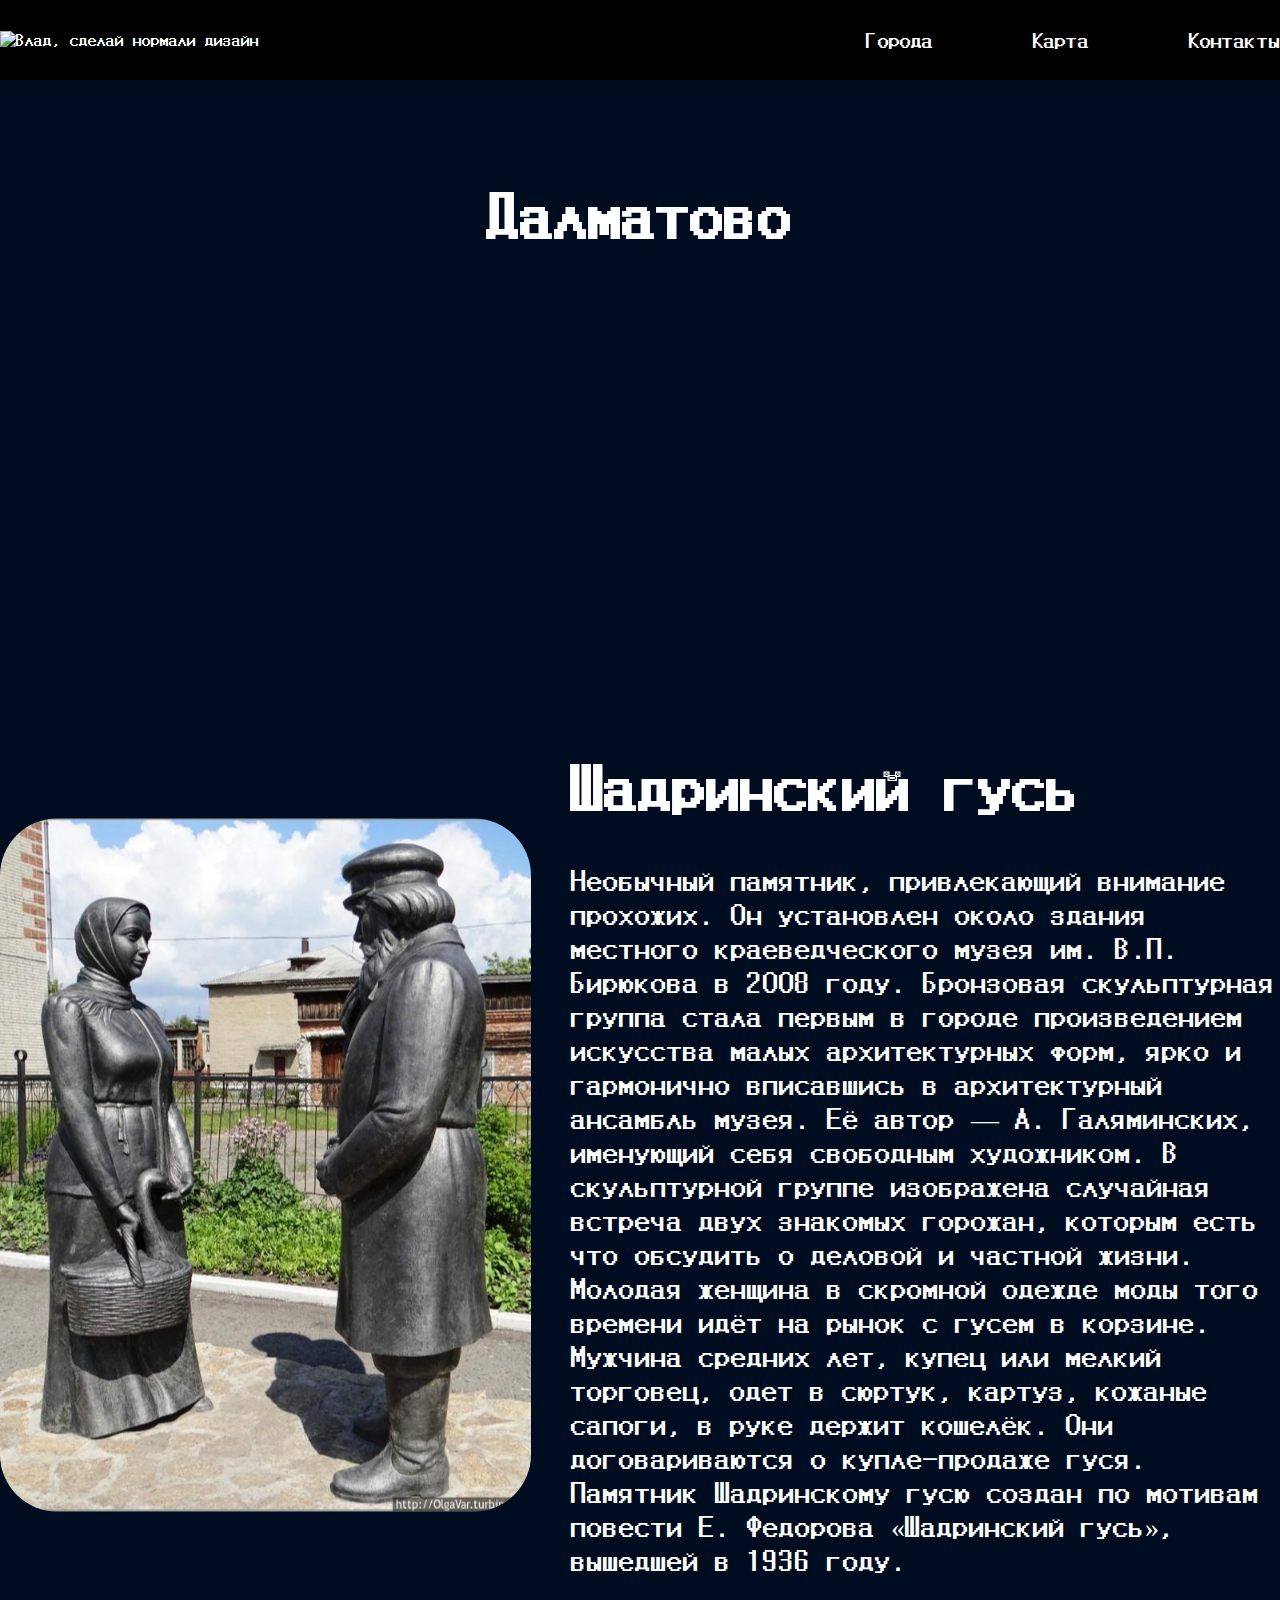
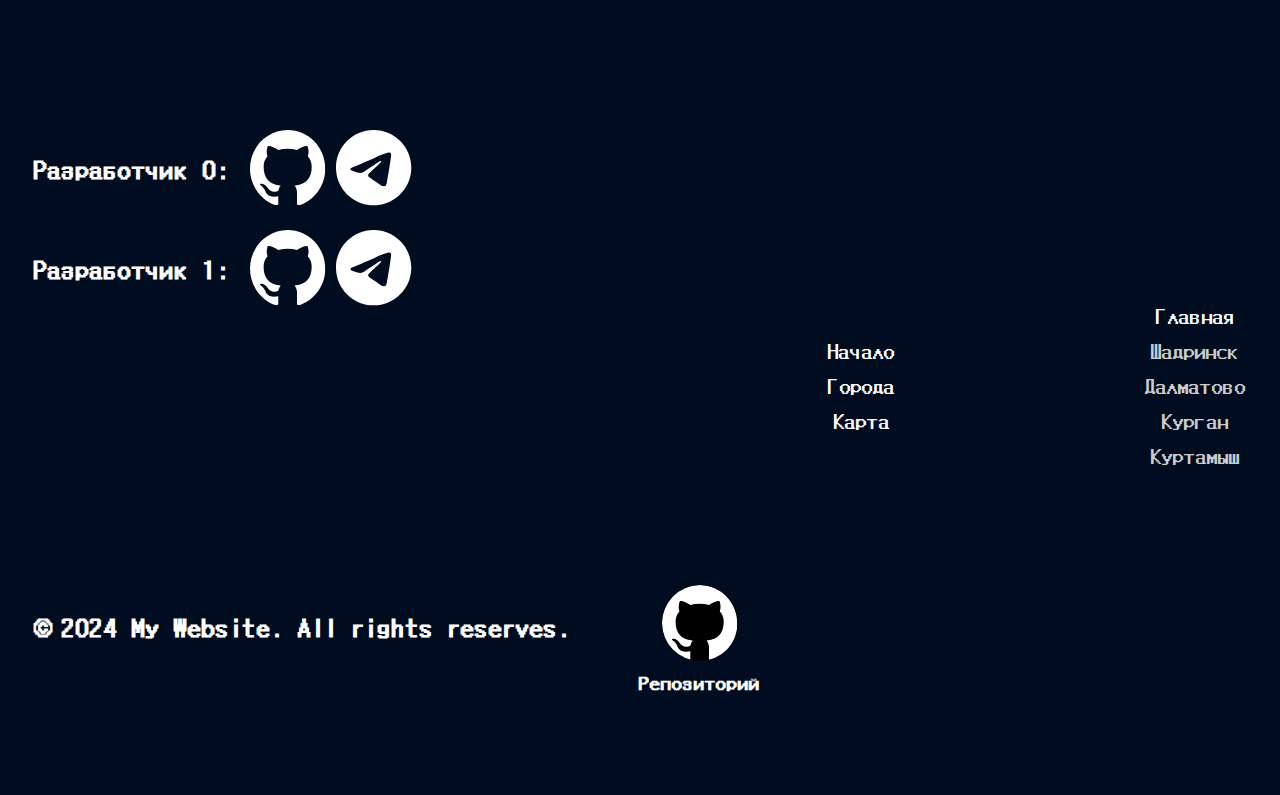
==== dalm.html @ ff23e73c "end_pug" ====
<!DOCTYPE html>
<html lang="en">
  <head>
    <meta charset="UTF-8">
    <meta name="viewport" content="width=device-width, initial-scale=1.0">
    <title>    Далматово
    </title>
    <link rel="stylesheet" href="/css/dalm.css">
  </head>
  <body> 
    <div class="wraper">
      <header>
        <div class="container">
          <div class="wraper">
            <div class="header__logo"><img src="/" alt="Влад, сделай нормали дизайн"></div>
            <section class="header__navigation">
              <nav>
                <ul>
                  <li><a href="">Города</a></li>
                  <li><a href="">Карта</a></li>
                  <li><a href="">Контакты</a></li>
                </ul>
              </nav>
            </section>
          </div>
        </div>
      </header>
      <main> 
        <section class="main__h"> 
          <h1>Далматово</h1>
        </section>
        <section class="main__pams"> 
          <div class="container">
            <div class="main__pam1 main__pam"><img src="/assets/shad.svg" alt="">
              <div> 
                <h1>Шадринский гусь</h1>
                <p>
                      Необычный памятник, привлекающий внимание прохожих. Он установлен около здания местного краеведческого музея им. В.П. Бирюкова в 2008 году.
                    Бронзовая скульптурная группа стала первым в городе произведением искусства малых архитектурных форм, ярко и гармонично вписавшись в архитектурный ансамбль музея.
                    Её автор — А. Галяминских, именующий себя свободным художником.
                    В скульптурной группе изображена случайная встреча двух знакомых горожан, которым есть что обсудить о деловой и частной жизни. Молодая женщина в скромной одежде моды того времени идёт на рынок с гусем в корзине. 
                    Мужчина средних лет, купец или мелкий торговец, одет в сюртук, картуз, кожаные сапоги, в руке держит кошелёк. Они договариваются о купле-продаже гуся.
                    Памятник Шадринскому гусю создан по мотивам повести Е. Федорова «Шадринский гусь», вышедшей в 1936 году.
                </p>
              </div>
            </div>
          </div>
        </section>
      </main>
      <footer>
        <div class="footer">
          <section class="footer__left">
            <section class="footer__left-navigation">
              <nav>
                <h2>&Rcy;&acy;&zcy;&rcy;&acy;&bcy;&ocy;&tcy;&chcy;&icy;&kcy; 0:</h2>
                <ul>
                  <li><a href="https://github.com/Rayten225"><img src="/assets/gh.svg" alt="github"></a></li>
                  <li><a href="https://t.me/PapaProdayTwix"><img src="/assets/tg.svg" alt="tg"></a></li>
                </ul>
              </nav>
              <nav>
                <h2>&Rcy;&acy;&zcy;&rcy;&acy;&bcy;&ocy;&tcy;&chcy;&icy;&kcy; 1:</h2>
                <ul>
                  <li><a href="https://github.com/nais2008"><img src="/assets/gh.svg" alt="github"></a></li>
                  <li><a href="https://t.me/MamaKupiSnikers"><img src="/assets/tg.svg" alt="tg"></a></li>
                </ul>
              </nav>
            </section>
            <section class="footer__left-text">
              <h2>&copy; 2024 My Website. All rights reserves.</h2>
            </section>
          </section>
          <section class="footer__center"><a href="https://github.com/Rayten225/hakaton2024"><img src="/assets/gh.svg" alt="github">
              <h3>&Rcy;&iecy;&pcy;&ocy;&zcy;&icy;&tcy;&ocy;&rcy;&icy;&jcy;</h3></a></section>
          <section class="footer__right">
            <nav class="footer__right-navigationIakor">
              <ul>
                <li><a href="">&Ncy;&acy;&chcy;&acy;&lcy;&ocy;</a></li>
                <li><a href="">&Gcy;&ocy;&rcy;&ocy;&dcy;&acy;</a></li>
                <li><a href="">&Kcy;&acy;&rcy;&tcy;&acy;</a></li>
              </ul>
            </nav>
            <nav class="footer__right-navigationStran">
              <ul>
                <li><a href="index.html">&Gcy;&lcy;&acy;&vcy;&ncy;&acy;&yacy;</a></li>
                <li><a href="shad.html">&SHcy;&acy;&dcy;&rcy;&icy;&ncy;&scy;&kcy;</a></li>
                <li><a href="dalm.html">&Dcy;&acy;&lcy;&mcy;&acy;&tcy;&ocy;&vcy;&ocy;</a></li>
                <li><a href="kurg.html">&Kcy;&ucy;&rcy;&gcy;&acy;&ncy;</a></li>
                <li><a href="kurt.html">&Kcy;&ucy;&rcy;&tcy;&acy;&mcy;&ycy;&shcy;</a></li>
              </ul>
            </nav>
          </section>
        </div>
      </footer>
    </div>
  </body>
</html>
---- css/dalm.css ----
@font-face {
  font-family: und;
  src: url("../fons/Undertale-Battle-Font.ttf");
}
html {
  scroll-behavior: smooth;
}

* {
  margin: 0;
  padding: 0;
  -webkit-box-sizing: border-box;
          box-sizing: border-box;
}

body {
  background-color: #000c1f;
  font-family: und;
  font-weight: 400;
  overflow-x: hidden;
}
body a {
  text-decoration: none;
}
body li {
  list-style: none;
}

.container {
  max-width: 1720px;
  display: -webkit-box;
  display: -ms-flexbox;
  display: flex;
  margin: 0 auto;
}

/* header */
header {
  background-color: #000;
  color: #fff;
  height: 80px;
}
header .container .wraper {
  display: -webkit-box;
  display: -ms-flexbox;
  display: flex;
  -webkit-box-pack: justify;
      -ms-flex-pack: justify;
          justify-content: space-between;
  width: 100%;
  -webkit-box-align: center;
      -ms-flex-align: center;
          align-items: center;
  height: 80px;
}
header .container .wraper nav ul {
  display: -webkit-box;
  display: -ms-flexbox;
  display: flex;
  gap: 100px;
}
header .container .wraper nav ul li a {
  color: #fff;
  font-size: 20px;
}
header .container .wraper nav ul li a:hover {
  border-bottom: 1px solid #fff;
}

/* footer */
footer .footer {
  display: -webkit-box;
  display: -ms-flexbox;
  display: flex;
  -ms-flex-pack: distribute;
      justify-content: space-around;
  height: 817px;
}
footer .footer__left {
  display: -webkit-box;
  display: -ms-flexbox;
  display: flex;
  -webkit-box-orient: vertical;
  -webkit-box-direction: normal;
      -ms-flex-direction: column;
          flex-direction: column;
  -ms-flex-pack: distribute;
      justify-content: space-around;
}
footer .footer__left-navigation {
  gap: 20px;
  display: -webkit-box;
  display: -ms-flexbox;
  display: flex;
  -webkit-box-orient: vertical;
  -webkit-box-direction: normal;
      -ms-flex-direction: column;
          flex-direction: column;
}
footer .footer__left-navigation nav {
  display: -webkit-box;
  display: -ms-flexbox;
  display: flex;
  gap: 20px;
  -webkit-box-align: center;
      -ms-flex-align: center;
          align-items: center;
}
footer .footer__left-navigation nav h2 {
  color: #fff;
}
footer .footer__left-navigation nav ul {
  display: -webkit-box;
  display: -ms-flexbox;
  display: flex;
  gap: 10px;
}
footer .footer__left-text h2 {
  color: #fff;
}
footer .footer__center {
  display: -webkit-box;
  display: -ms-flexbox;
  display: flex;
  -webkit-box-align: end;
      -ms-flex-align: end;
          align-items: flex-end;
  padding-bottom: 100px;
}
footer .footer__center a {
  display: -webkit-box;
  display: -ms-flexbox;
  display: flex;
  -webkit-box-orient: vertical;
  -webkit-box-direction: normal;
      -ms-flex-direction: column;
          flex-direction: column;
  -webkit-box-align: center;
      -ms-flex-align: center;
          align-items: center;
  gap: 10px;
}
footer .footer__center a img {
  background-color: #000;
  border-radius: 50%;
}
footer .footer__center a h3 {
  color: #fff;
}
footer .footer__right {
  display: -webkit-box;
  display: -ms-flexbox;
  display: flex;
  -webkit-box-align: center;
      -ms-flex-align: center;
          align-items: center;
  gap: 250px;
  -webkit-box-pack: center;
      -ms-flex-pack: center;
          justify-content: center;
}
footer .footer__right-navigationIakor ul {
  display: -webkit-box;
  display: -ms-flexbox;
  display: flex;
  -webkit-box-orient: vertical;
  -webkit-box-direction: normal;
      -ms-flex-direction: column;
          flex-direction: column;
  -webkit-box-align: center;
      -ms-flex-align: center;
          align-items: center;
  gap: 10px;
}
footer .footer__right-navigationIakor ul li a {
  color: #fff;
  font-size: 20px;
}
footer .footer__right-navigationIakor ul li a:hover {
  border-bottom: 1px solid #ccc;
}
footer .footer__right-navigationStran ul {
  display: -webkit-box;
  display: -ms-flexbox;
  display: flex;
  -webkit-box-orient: vertical;
  -webkit-box-direction: normal;
      -ms-flex-direction: column;
          flex-direction: column;
  -webkit-box-align: center;
      -ms-flex-align: center;
          align-items: center;
  gap: 10px;
}
footer .footer__right-navigationStran ul li:nth-child(1) a {
  color: #fff;
}
footer .footer__right-navigationStran ul li a {
  color: #ccc;
  font-size: 20px;
}

/* scrollbar */
::-webkit-scrollbar {
  width: 13px;
}

::-webkit-scrollbar-track {
  -webkit-box-shadow: inset 0 0 10px rgba(0, 0, 0, 0.7);
  border-radius: 10px;
}

::-webkit-scrollbar-thumb {
  border-radius: 20px;
  -webkit-box-shadow: inset 0 0 10px #0062ff;
  -webkit-transition: all 0.2s;
  transition: all 0.2s;
}

::-webkit-scrollbar-thumb:hover {
  -webkit-box-shadow: inset 0 0 10px #0051d3;
}

.wraper {
  background-image: url("/assets/");
}

main .main__h {
  margin-bottom: 500px;
  width: 100%;
  padding-top: 100px;
}
main .main__h h1 {
  color: #fff;
  text-align: center;
  font-size: 60px;
}
main .main__pams .container .main__pam {
  width: 100%;
  -webkit-box-pack: center;
      -ms-flex-pack: center;
          justify-content: center;
  display: -webkit-box;
  display: -ms-flexbox;
  display: flex;
  gap: 40px;
  color: #fff;
}
main .main__pams .container .main__pam div {
  display: -webkit-box;
  display: -ms-flexbox;
  display: flex;
  -webkit-box-orient: vertical;
  -webkit-box-direction: normal;
      -ms-flex-direction: column;
          flex-direction: column;
  gap: 40px;
}
main .main__pams .container .main__pam div h1 {
  font-size: 60px;
}
main .main__pams .container .main__pam div p {
  font-size: 28px;
  max-width: 945px;
}
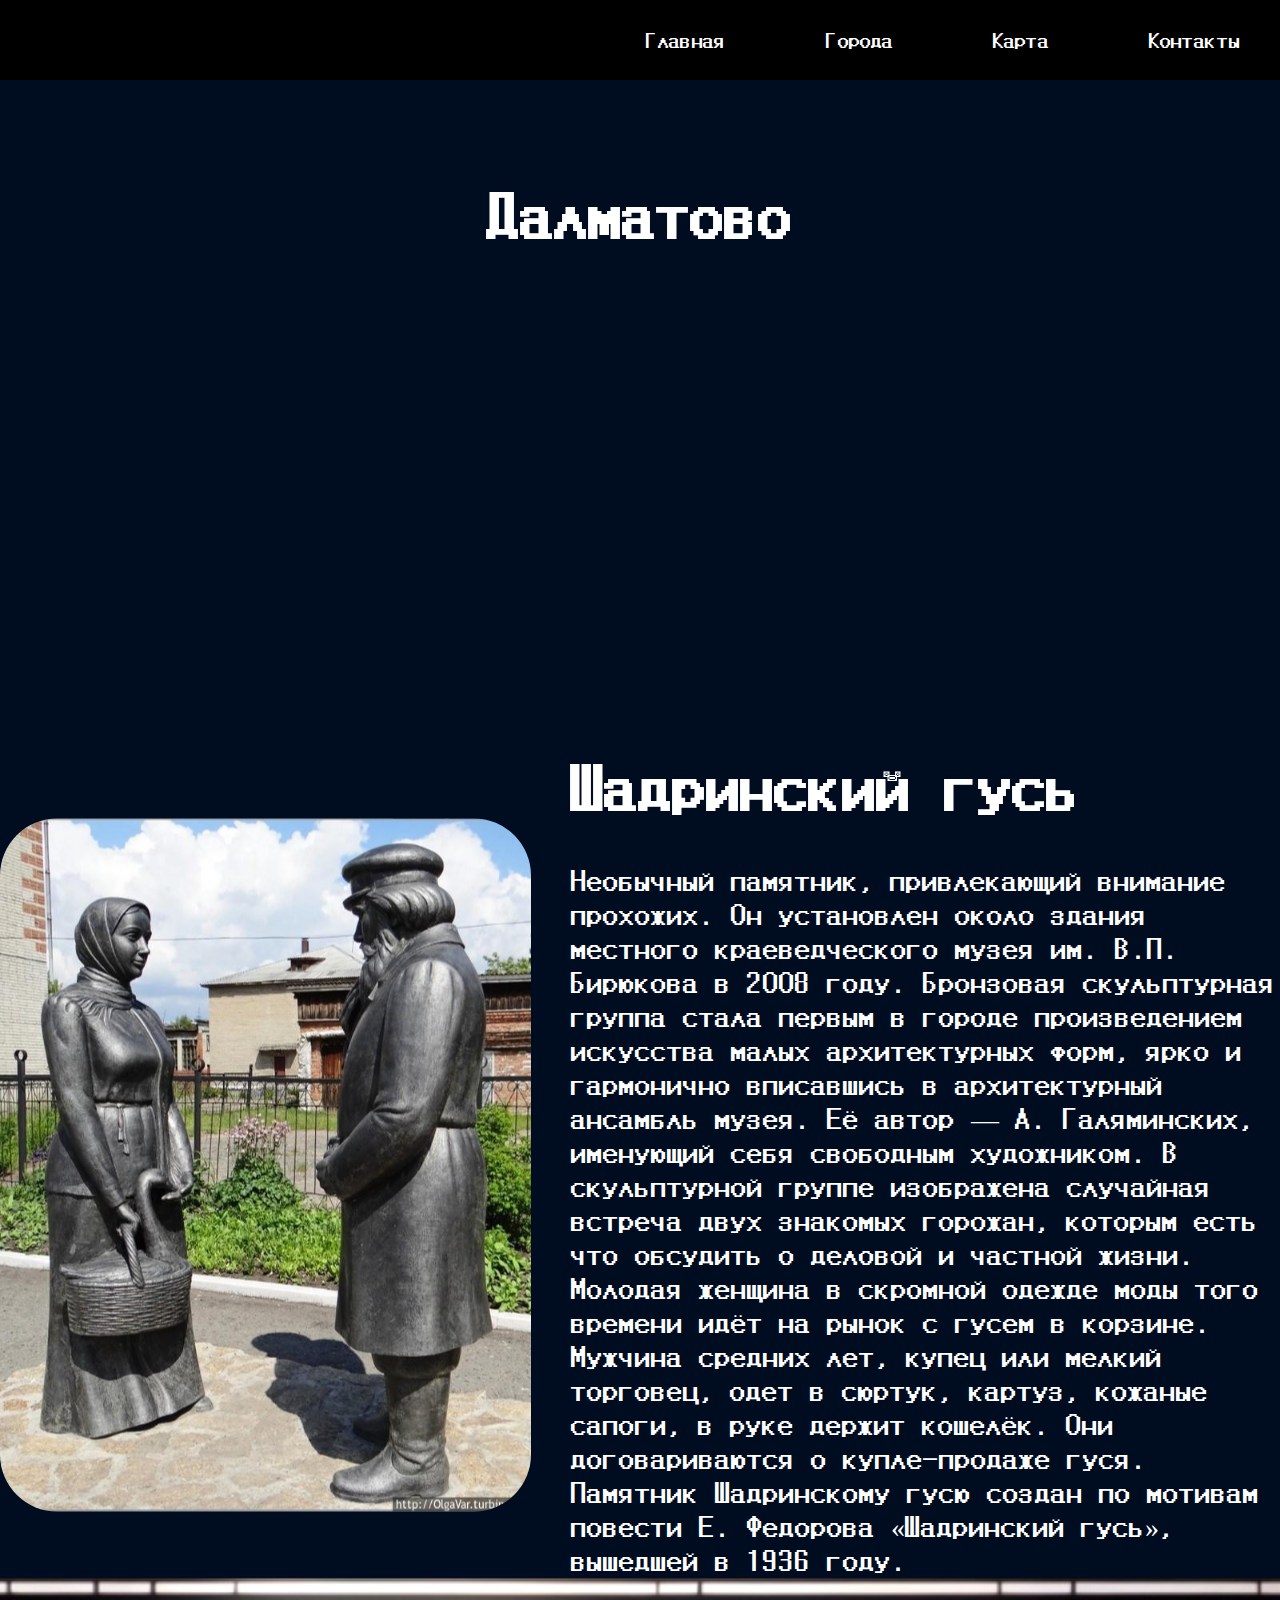
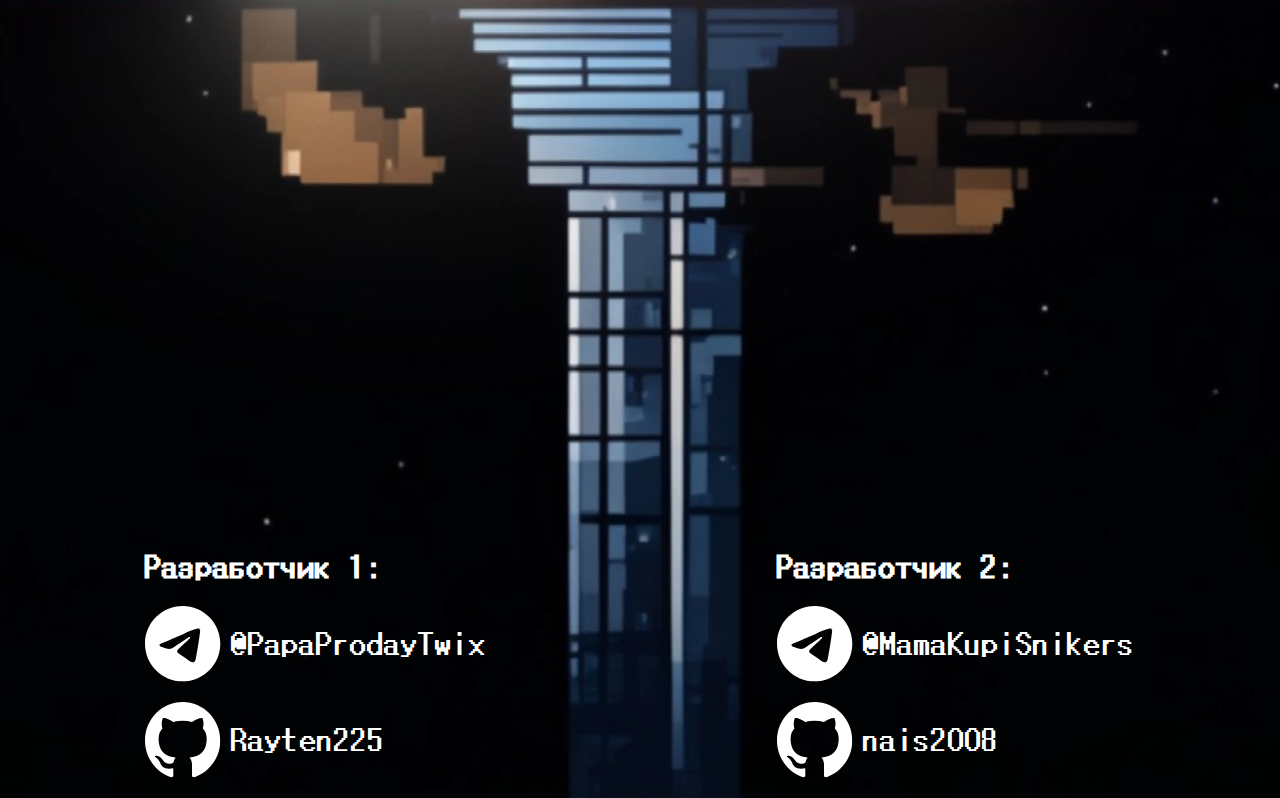
==== commit 140e0d87: "я того рот шатал" ====
--- a/dalm.html
+++ b/dalm.html
@@ -12,10 +12,11 @@
       <header>
         <div class="container">
           <div class="wraper">
-            <div class="header__logo"><img src="/" alt="Влад, сделай нормали дизайн"></div>
+            <div class="header__logo"></div>
             <section class="header__navigation">
               <nav>
                 <ul>
+                  <li> <a href="index.html">Главная</a></li>
                   <li><a href="">Города</a></li>
                   <li><a href="">Карта</a></li>
                   <li><a href="">Контакты</a></li>
@@ -47,50 +48,17 @@
           </div>
         </section>
       </main>
-      <footer>
-        <div class="footer">
-          <section class="footer__left">
-            <section class="footer__left-navigation">
-              <nav>
-                <h2>&Rcy;&acy;&zcy;&rcy;&acy;&bcy;&ocy;&tcy;&chcy;&icy;&kcy; 0:</h2>
-                <ul>
-                  <li><a href="https://github.com/Rayten225"><img src="/assets/gh.svg" alt="github"></a></li>
-                  <li><a href="https://t.me/PapaProdayTwix"><img src="/assets/tg.svg" alt="tg"></a></li>
-                </ul>
-              </nav>
-              <nav>
-                <h2>&Rcy;&acy;&zcy;&rcy;&acy;&bcy;&ocy;&tcy;&chcy;&icy;&kcy; 1:</h2>
-                <ul>
-                  <li><a href="https://github.com/nais2008"><img src="/assets/gh.svg" alt="github"></a></li>
-                  <li><a href="https://t.me/MamaKupiSnikers"><img src="/assets/tg.svg" alt="tg"></a></li>
-                </ul>
-              </nav>
-            </section>
-            <section class="footer__left-text">
-              <h2>&copy; 2024 My Website. All rights reserves.</h2>
-            </section>
-          </section>
-          <section class="footer__center"><a href="https://github.com/Rayten225/hakaton2024"><img src="/assets/gh.svg" alt="github">
-              <h3>&Rcy;&iecy;&pcy;&ocy;&zcy;&icy;&tcy;&ocy;&rcy;&icy;&jcy;</h3></a></section>
-          <section class="footer__right">
-            <nav class="footer__right-navigationIakor">
-              <ul>
-                <li><a href="">&Ncy;&acy;&chcy;&acy;&lcy;&ocy;</a></li>
-                <li><a href="">&Gcy;&ocy;&rcy;&ocy;&dcy;&acy;</a></li>
-                <li><a href="">&Kcy;&acy;&rcy;&tcy;&acy;</a></li>
-              </ul>
-            </nav>
-            <nav class="footer__right-navigationStran">
-              <ul>
-                <li><a href="index.html">&Gcy;&lcy;&acy;&vcy;&ncy;&acy;&yacy;</a></li>
-                <li><a href="shad.html">&SHcy;&acy;&dcy;&rcy;&icy;&ncy;&scy;&kcy;</a></li>
-                <li><a href="dalm.html">&Dcy;&acy;&lcy;&mcy;&acy;&tcy;&ocy;&vcy;&ocy;</a></li>
-                <li><a href="kurg.html">&Kcy;&ucy;&rcy;&gcy;&acy;&ncy;</a></li>
-                <li><a href="kurt.html">&Kcy;&ucy;&rcy;&tcy;&acy;&mcy;&ycy;&shcy;</a></li>
-              </ul>
-            </nav>
-          </section>
-        </div>
+      <footer id="footer">
+        <section class="footer__left">
+          <h1>&Rcy;&acy;&zcy;&rcy;&acy;&bcy;&ocy;&tcy;&chcy;&icy;&kcy; 1:</h1><a href="https://t.me/PapaProdayTwix"><img src="/assets/tg.svg" alt="tg">
+            <p>@PapaProdayTwix</p></a><a href="https://github.com/Rayten225"><img src="/assets/gh.svg" alt="gh">
+            <p>Rayten225</p></a>
+        </section>
+        <section class="footer__right">
+          <h1>&Rcy;&acy;&zcy;&rcy;&acy;&bcy;&ocy;&tcy;&chcy;&icy;&kcy; 2:</h1><a href="https://t.me/MamaKupiSnikers"><img src="/assets/tg.svg" alt="tg">
+            <p>@MamaKupiSnikers</p></a><a href="https://github.com/nais2008"><img src="/assets/gh.svg" alt="gh">
+            <p>nais2008</p></a>
+        </section>
       </footer>
     </div>
   </body>
--- a/css/dalm.css
+++ b/css/dalm.css
@@ -17,7 +17,6 @@
   background-color: #000c1f;
   font-family: und;
   font-weight: 400;
-  overflow-x: hidden;
 }
 body a {
   text-decoration: none;
@@ -26,21 +25,13 @@
   list-style: none;
 }
 
-.container {
-  max-width: 1720px;
-  display: -webkit-box;
-  display: -ms-flexbox;
-  display: flex;
-  margin: 0 auto;
-}
-
 /* header */
 header {
   background-color: #000;
   color: #fff;
   height: 80px;
 }
-header .container .wraper {
+header .wraper {
   display: -webkit-box;
   display: -ms-flexbox;
   display: flex;
@@ -52,31 +43,39 @@
       -ms-flex-align: center;
           align-items: center;
   height: 80px;
+  padding-inline: 40px;
 }
-header .container .wraper nav ul {
+header .wraper nav ul {
   display: -webkit-box;
   display: -ms-flexbox;
   display: flex;
   gap: 100px;
 }
-header .container .wraper nav ul li a {
+header .wraper nav ul li a {
   color: #fff;
   font-size: 20px;
 }
-header .container .wraper nav ul li a:hover {
+header .wraper nav ul li a:hover {
   border-bottom: 1px solid #fff;
 }
 
 /* footer */
-footer .footer {
+footer {
+  background-image: url("/assets/footer.svg");
+  background-position: top center;
+  background-size: cover;
+  height: 820px;
+  padding-bottom: 20px;
   display: -webkit-box;
   display: -ms-flexbox;
   display: flex;
   -ms-flex-pack: distribute;
       justify-content: space-around;
-  height: 817px;
+  -webkit-box-align: end;
+      -ms-flex-align: end;
+          align-items: flex-end;
 }
-footer .footer__left {
+footer section {
   display: -webkit-box;
   display: -ms-flexbox;
   display: flex;
@@ -84,120 +83,26 @@
   -webkit-box-direction: normal;
       -ms-flex-direction: column;
           flex-direction: column;
-  -ms-flex-pack: distribute;
-      justify-content: space-around;
+  gap: 20px;
 }
-footer .footer__left-navigation {
-  gap: 20px;
-  display: -webkit-box;
-  display: -ms-flexbox;
-  display: flex;
-  -webkit-box-orient: vertical;
-  -webkit-box-direction: normal;
-      -ms-flex-direction: column;
-          flex-direction: column;
-}
-footer .footer__left-navigation nav {
-  display: -webkit-box;
-  display: -ms-flexbox;
-  display: flex;
-  gap: 20px;
-  -webkit-box-align: center;
-      -ms-flex-align: center;
-          align-items: center;
-}
-footer .footer__left-navigation nav h2 {
+footer section h1 {
+  font-size: 30px;
   color: #fff;
 }
-footer .footer__left-navigation nav ul {
-  display: -webkit-box;
-  display: -ms-flexbox;
-  display: flex;
-  gap: 10px;
-}
-footer .footer__left-text h2 {
-  color: #fff;
-}
-footer .footer__center {
-  display: -webkit-box;
-  display: -ms-flexbox;
-  display: flex;
-  -webkit-box-align: end;
-      -ms-flex-align: end;
-          align-items: flex-end;
-  padding-bottom: 100px;
-}
-footer .footer__center a {
-  display: -webkit-box;
-  display: -ms-flexbox;
-  display: flex;
-  -webkit-box-orient: vertical;
-  -webkit-box-direction: normal;
-      -ms-flex-direction: column;
-          flex-direction: column;
-  -webkit-box-align: center;
-      -ms-flex-align: center;
-          align-items: center;
-  gap: 10px;
-}
-footer .footer__center a img {
-  background-color: #000;
-  border-radius: 50%;
-}
-footer .footer__center a h3 {
-  color: #fff;
-}
-footer .footer__right {
+footer section a {
   display: -webkit-box;
   display: -ms-flexbox;
   display: flex;
   -webkit-box-align: center;
       -ms-flex-align: center;
           align-items: center;
-  gap: 250px;
-  -webkit-box-pack: center;
-      -ms-flex-pack: center;
-          justify-content: center;
+  gap: 10px;
+  z-index: 26;
+  position: relative;
 }
-footer .footer__right-navigationIakor ul {
-  display: -webkit-box;
-  display: -ms-flexbox;
-  display: flex;
-  -webkit-box-orient: vertical;
-  -webkit-box-direction: normal;
-      -ms-flex-direction: column;
-          flex-direction: column;
-  -webkit-box-align: center;
-      -ms-flex-align: center;
-          align-items: center;
-  gap: 10px;
-}
-footer .footer__right-navigationIakor ul li a {
+footer section a p {
   color: #fff;
-  font-size: 20px;
-}
-footer .footer__right-navigationIakor ul li a:hover {
-  border-bottom: 1px solid #ccc;
-}
-footer .footer__right-navigationStran ul {
-  display: -webkit-box;
-  display: -ms-flexbox;
-  display: flex;
-  -webkit-box-orient: vertical;
-  -webkit-box-direction: normal;
-      -ms-flex-direction: column;
-          flex-direction: column;
-  -webkit-box-align: center;
-      -ms-flex-align: center;
-          align-items: center;
-  gap: 10px;
-}
-footer .footer__right-navigationStran ul li:nth-child(1) a {
-  color: #fff;
-}
-footer .footer__right-navigationStran ul li a {
-  color: #ccc;
-  font-size: 20px;
+  font-size: 30px;
 }
 
 /* scrollbar */
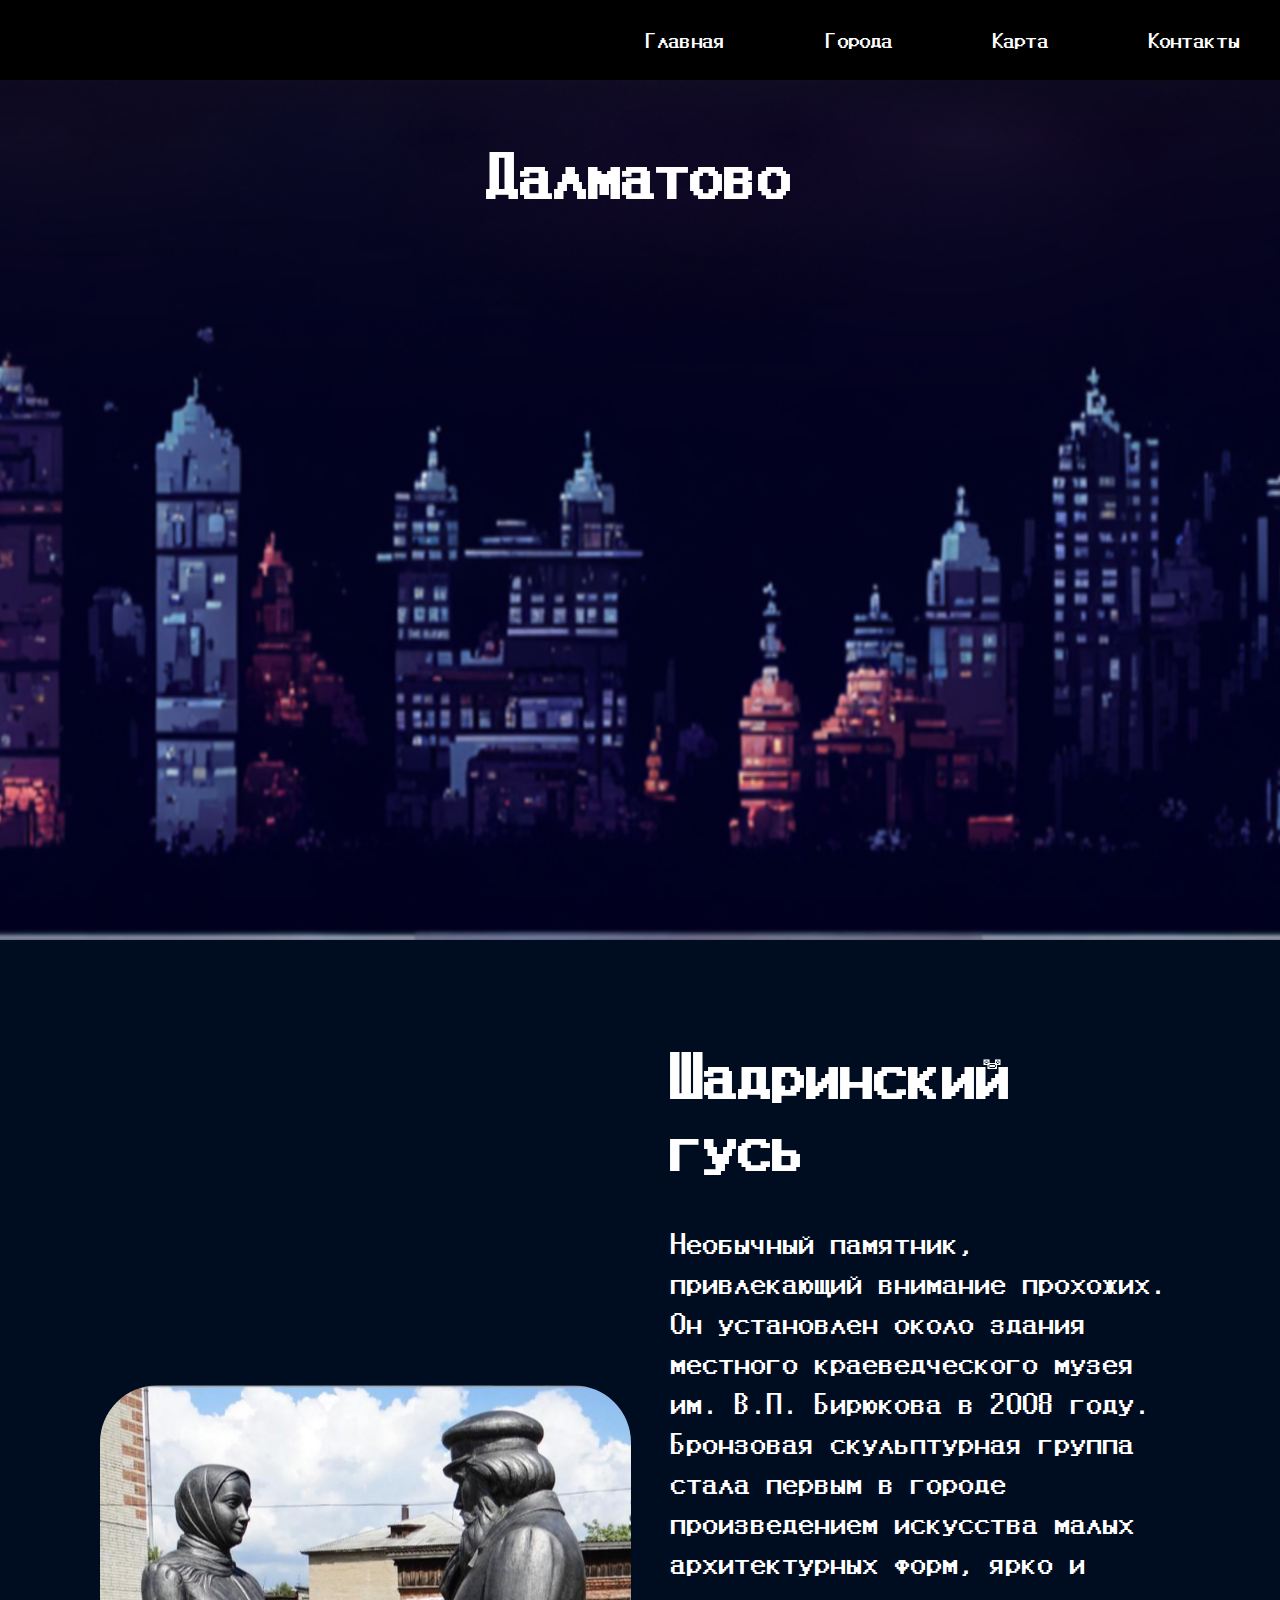
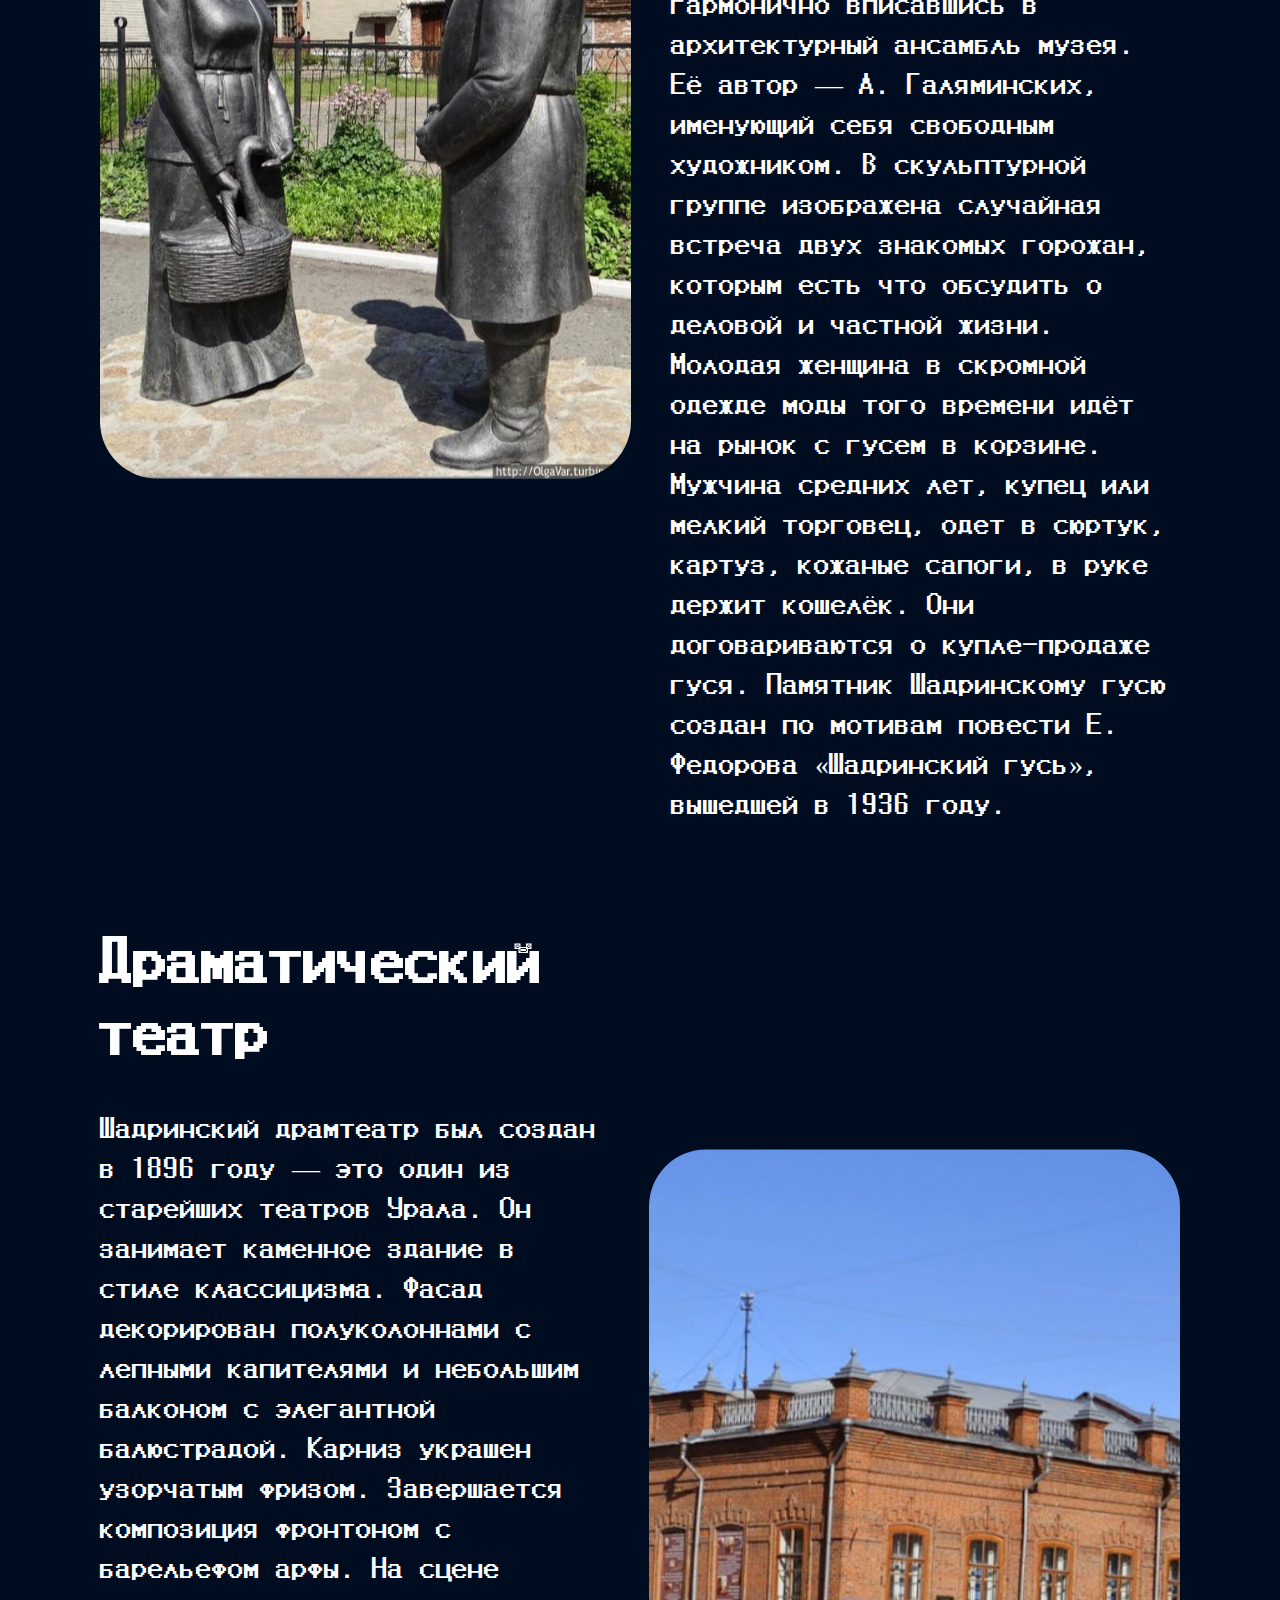
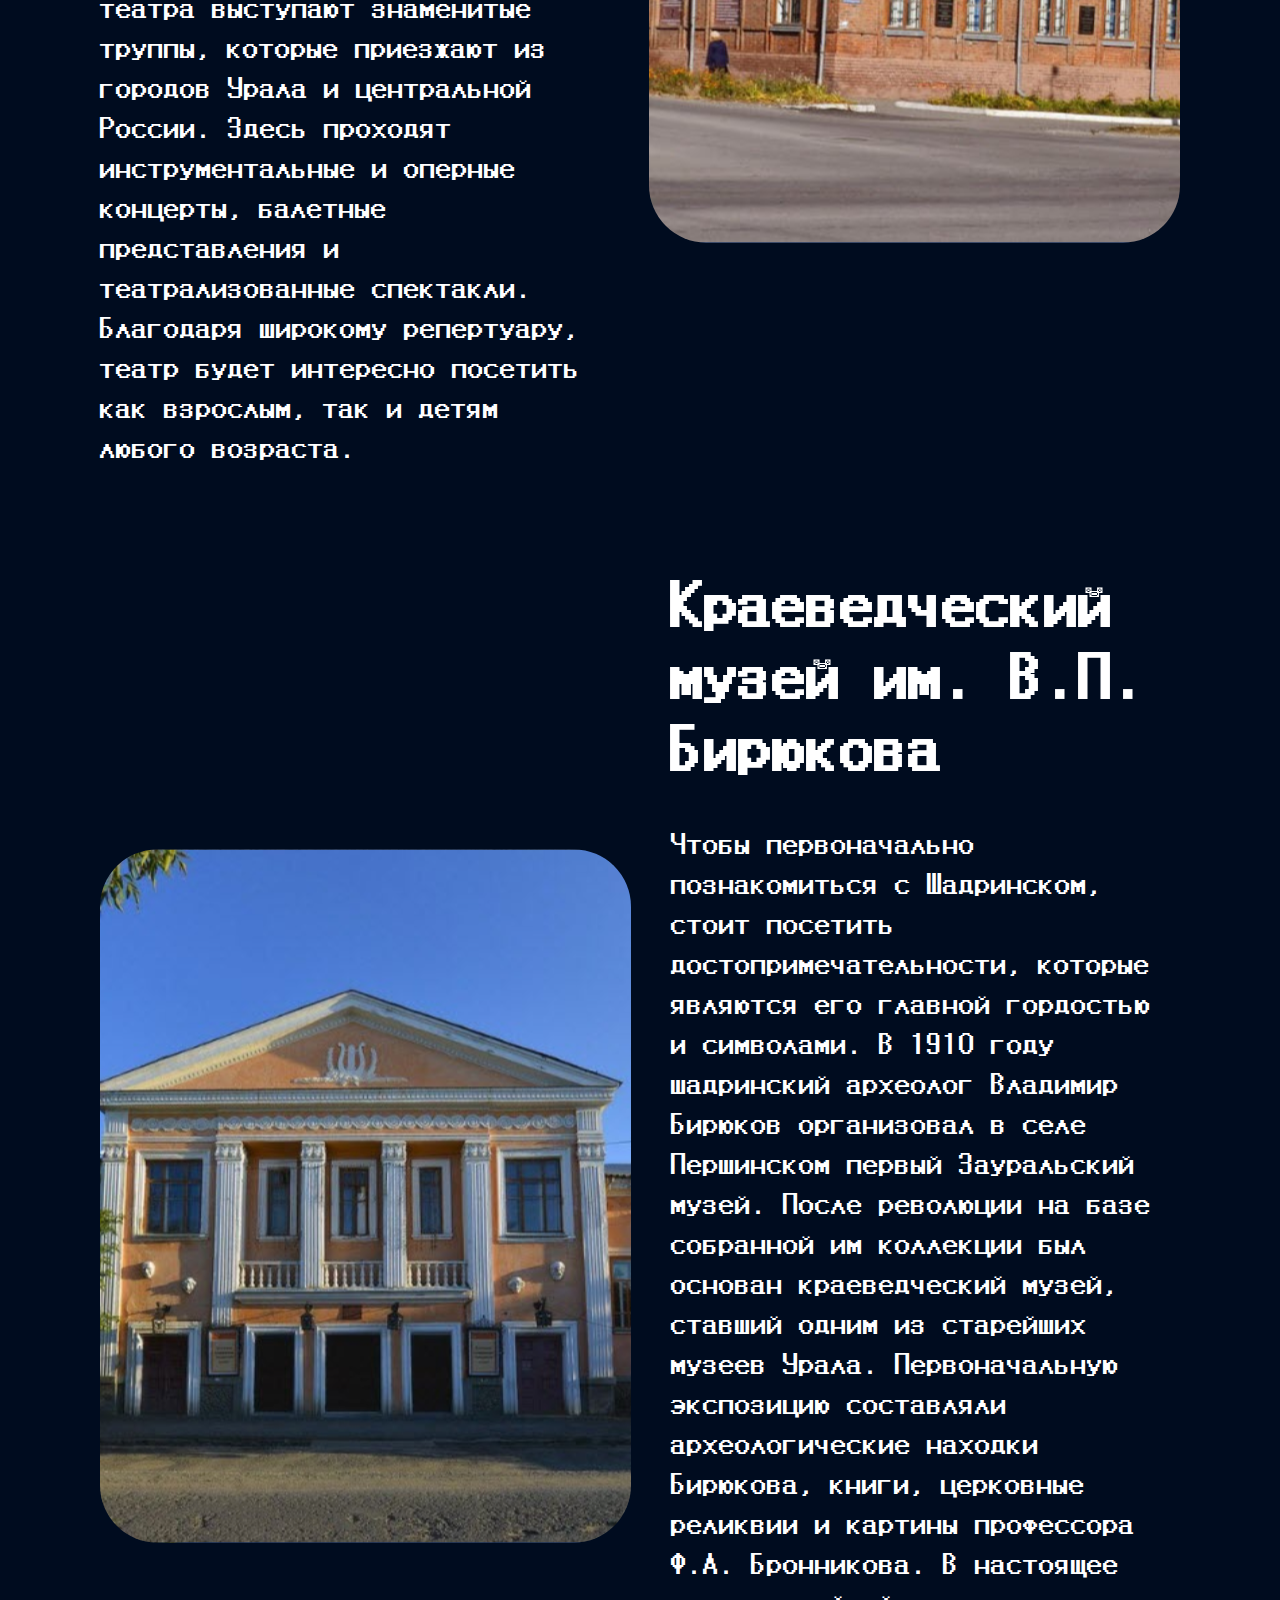
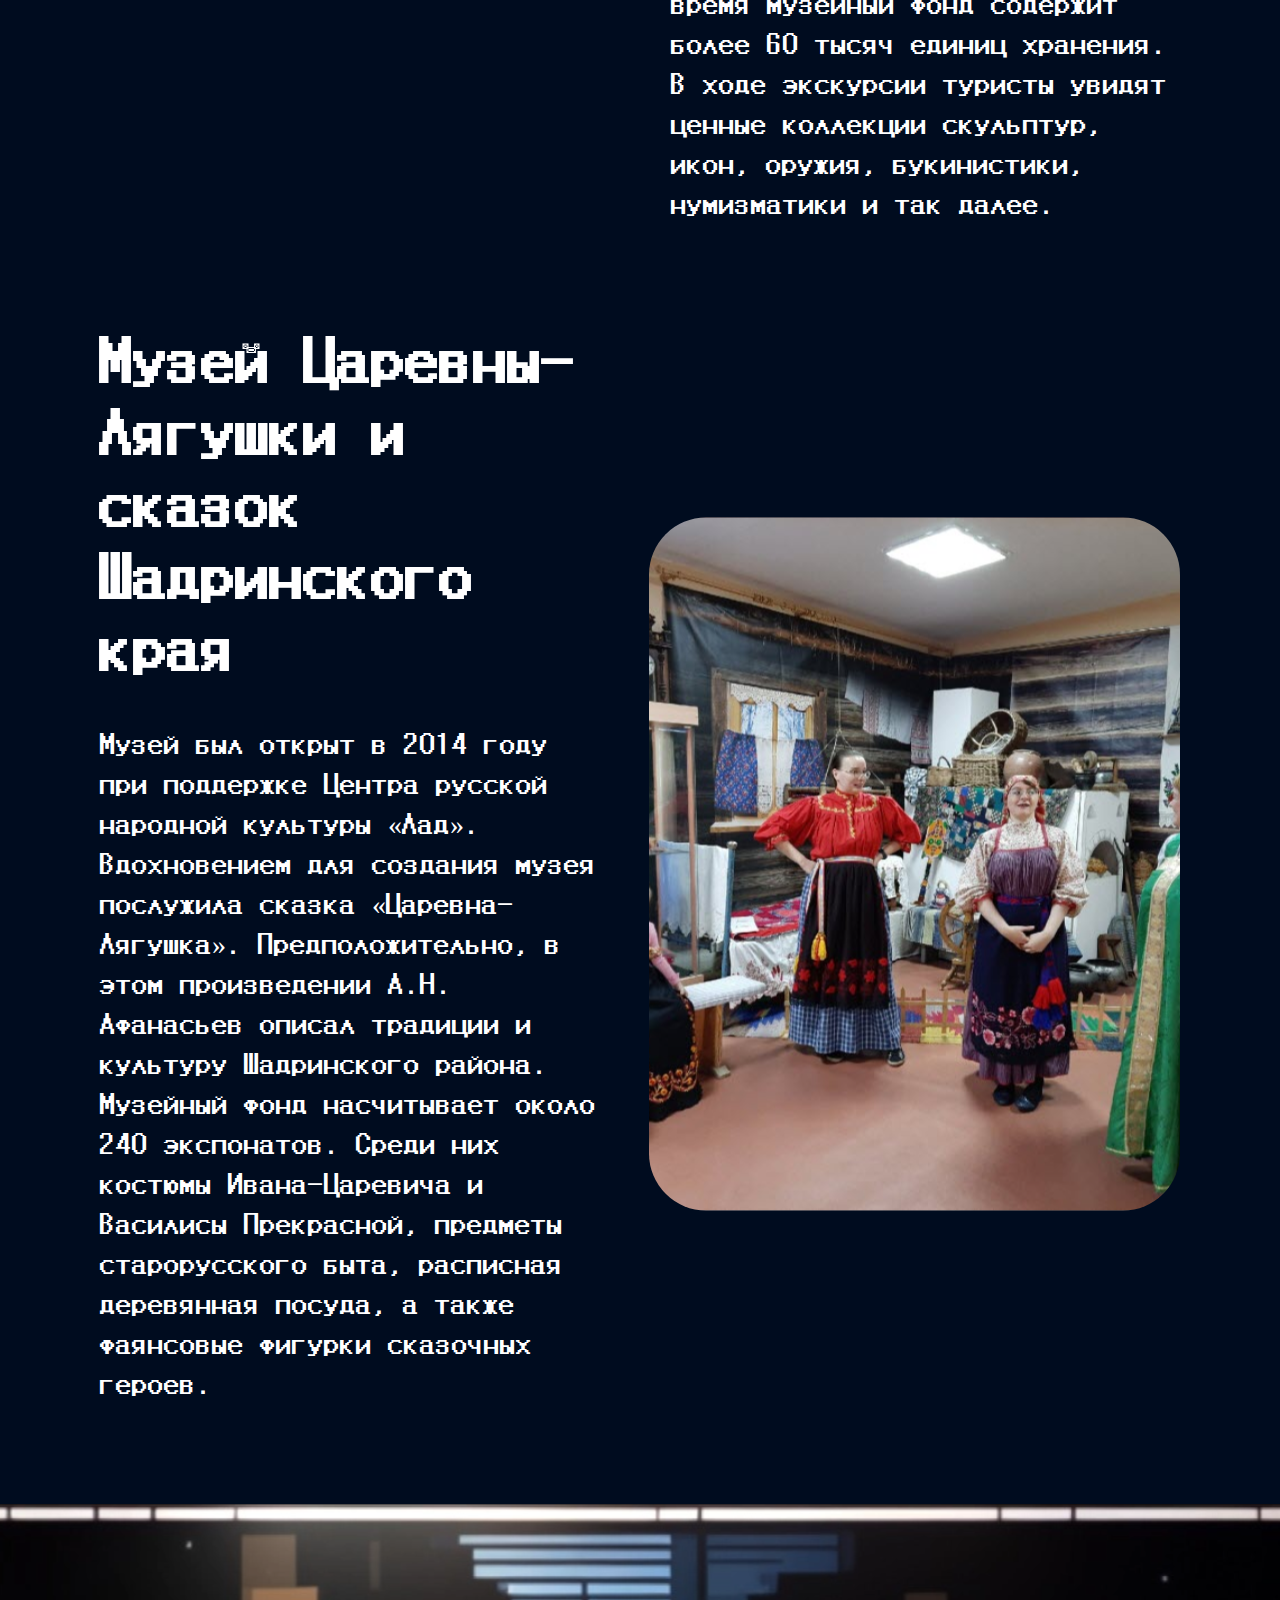
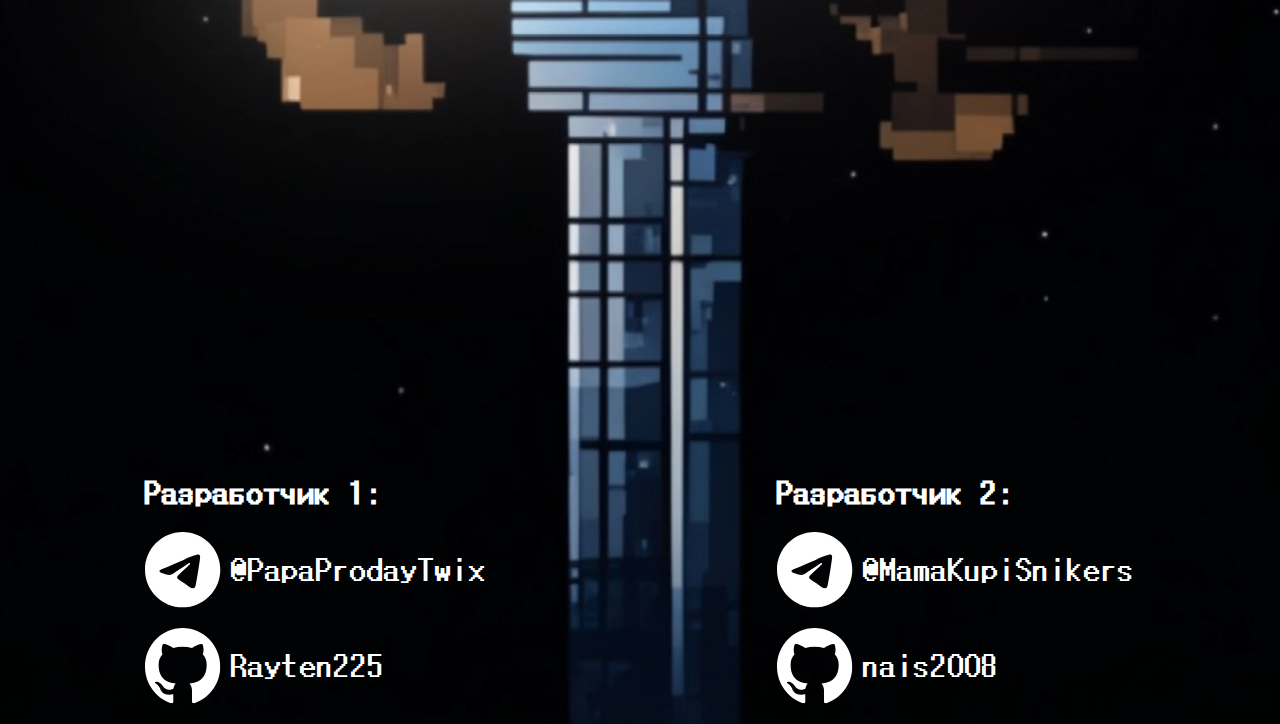
==== commit 38b4f083: "vey many information" ====
--- a/dalm.html
+++ b/dalm.html
@@ -27,23 +27,49 @@
         </div>
       </header>
       <main> 
-        <section class="main__h"> 
+        <header class="main__header"> 
           <h1>Далматово</h1>
-        </section>
-        <section class="main__pams"> 
-          <div class="container">
-            <div class="main__pam1 main__pam"><img src="/assets/shad.svg" alt="">
-              <div> 
-                <h1>Шадринский гусь</h1>
-                <p>
-                      Необычный памятник, привлекающий внимание прохожих. Он установлен около здания местного краеведческого музея им. В.П. Бирюкова в 2008 году.
-                    Бронзовая скульптурная группа стала первым в городе произведением искусства малых архитектурных форм, ярко и гармонично вписавшись в архитектурный ансамбль музея.
-                    Её автор — А. Галяминских, именующий себя свободным художником.
-                    В скульптурной группе изображена случайная встреча двух знакомых горожан, которым есть что обсудить о деловой и частной жизни. Молодая женщина в скромной одежде моды того времени идёт на рынок с гусем в корзине. 
-                    Мужчина средних лет, купец или мелкий торговец, одет в сюртук, картуз, кожаные сапоги, в руке держит кошелёк. Они договариваются о купле-продаже гуся.
-                    Памятник Шадринскому гусю создан по мотивам повести Е. Федорова «Шадринский гусь», вышедшей в 1936 году.
-                </p>
-              </div>
+        </header>
+        <section class="main__dos"> 
+          <div class="dos dos1"> <img src="/assets/shad_gus.svg" alt="">
+            <div> 
+              <h2>Шадринский гусь</h2>
+              <p>
+                Необычный памятник, привлекающий внимание прохожих. Он установлен около здания местного краеведческого музея им. В.П. Бирюкова в 2008 году.
+                Бронзовая скульптурная группа стала первым в городе произведением искусства малых архитектурных форм, ярко и гармонично вписавшись в архитектурный ансамбль музея.
+                Её автор — А. Галяминских, именующий себя свободным художником.
+                В скульптурной группе изображена случайная встреча двух знакомых горожан, которым есть что обсудить о деловой и частной жизни. Молодая женщина в скромной одежде моды того времени идёт на рынок с гусем в корзине. 
+                Мужчина средних лет, купец или мелкий торговец, одет в сюртук, картуз, кожаные сапоги, в руке держит кошелёк. Они договариваются о купле-продаже гуся.
+                Памятник Шадринскому гусю создан по мотивам повести Е. Федорова «Шадринский гусь», вышедшей в 1936 году.
+              </p>
+            </div>
+          </div>
+          <div class="dos dos2"> <img src="/assets/shad_muz.svg" alt="">
+            <div> 
+              <h2>Драматический театр</h2>
+              <p>
+                Шадринский драмтеатр был создан в 1896 году — это один из старейших театров Урала. Он занимает каменное здание в стиле классицизма. Фасад декорирован полуколоннами с лепными капителями и небольшим балконом с элегантной балюстрадой. Карниз украшен узорчатым фризом. Завершается композиция фронтоном с барельефом арфы.
+                На сцене театра выступают знаменитые труппы, которые приезжают из городов Урала и центральной России. Здесь проходят инструментальные и оперные концерты, балетные представления и театрализованные спектакли. Благодаря широкому репертуару, театр будет интересно посетить как взрослым, так и детям любого возраста.
+              </p>
+            </div>
+          </div>
+          <div class="dos dos3"><img src="/assets/shad_teat.svg" alt="">
+            <div> 
+              <h2>Краеведческий музей им. В.П. Бирюкова</h2>
+              <p>
+                Чтобы первоначально познакомиться с Шадринском, стоит посетить достопримечательности, которые являются его главной гордостью и символами.
+                В 1910 году шадринский археолог Владимир Бирюков организовал в селе Першинском первый Зауральский музей. После революции на базе собранной им коллекции был основан краеведческий музей, ставший одним из старейших музеев Урала. Первоначальную экспозицию составляли археологические находки Бирюкова, книги, церковные реликвии и картины профессора Ф.А. Бронникова.
+                В настоящее время музейный фонд содержит более 60 тысяч единиц хранения. В ходе экскурсии туристы увидят ценные коллекции скульптур, икон, оружия, букинистики, нумизматики и так далее. 
+              </p>
+            </div>
+          </div>
+          <div class="dos dos4"><img src="/assets/shad_muz1.svg" alt="">
+            <div> 
+              <h2>Музей Царевны-Лягушки и сказок Шадринского края</h2>
+              <p>
+                Музей был открыт в 2014 году при поддержке Центра русской народной культуры «Лад». Вдохновением для создания музея послужила сказка «Царевна-Лягушка». Предположительно, в этом произведении А.Н. Афанасьев описал традиции и культуру Шадринского района.
+                Музейный фонд насчитывает около 240 экспонатов. Среди них костюмы Ивана-Царевича и Василисы Прекрасной, предметы старорусского быта, расписная деревянная посуда, а также фаянсовые фигурки сказочных героев.
+              </p>
             </div>
           </div>
         </section>
--- a/css/dalm.css
+++ b/css/dalm.css
@@ -126,32 +126,36 @@
   -webkit-box-shadow: inset 0 0 10px #0051d3;
 }
 
-.wraper {
-  background-image: url("/assets/");
+main header {
+  background-image: url("/assets/main_header_pages.svg");
+  background-size: cover;
+  background-position: top center;
+  padding-top: 60px;
+  height: 860px;
 }
-
-main .main__h {
-  margin-bottom: 500px;
-  width: 100%;
-  padding-top: 100px;
+main header h1 {
+  font-size: 60px;
+  text-align: center;
 }
-main .main__h h1 {
-  color: #fff;
-  text-align: center;
-  font-size: 60px;
+main .main__dos {
+  display: -webkit-box;
+  display: -ms-flexbox;
+  display: flex;
+  -webkit-box-orient: vertical;
+  -webkit-box-direction: normal;
+      -ms-flex-direction: column;
+          flex-direction: column;
+  gap: 100px;
+  padding-block: 100px;
+  padding-inline: 100px;
 }
-main .main__pams .container .main__pam {
-  width: 100%;
-  -webkit-box-pack: center;
-      -ms-flex-pack: center;
-          justify-content: center;
+main .main__dos .dos {
   display: -webkit-box;
   display: -ms-flexbox;
   display: flex;
   gap: 40px;
-  color: #fff;
 }
-main .main__pams .container .main__pam div {
+main .main__dos .dos div {
   display: -webkit-box;
   display: -ms-flexbox;
   display: flex;
@@ -160,11 +164,23 @@
       -ms-flex-direction: column;
           flex-direction: column;
   gap: 40px;
+  -webkit-box-pack: center;
+      -ms-flex-pack: center;
+          justify-content: center;
 }
-main .main__pams .container .main__pam div h1 {
+main .main__dos .dos div h2 {
+  color: #fff;
   font-size: 60px;
 }
-main .main__pams .container .main__pam div p {
+main .main__dos .dos div p {
+  color: #fff;
   font-size: 28px;
-  max-width: 945px;
+  line-height: 40px;
+}
+main .main__dos .dos2,
+main .main__dos .dos4 {
+  -webkit-box-orient: horizontal;
+  -webkit-box-direction: reverse;
+      -ms-flex-direction: row-reverse;
+          flex-direction: row-reverse;
 }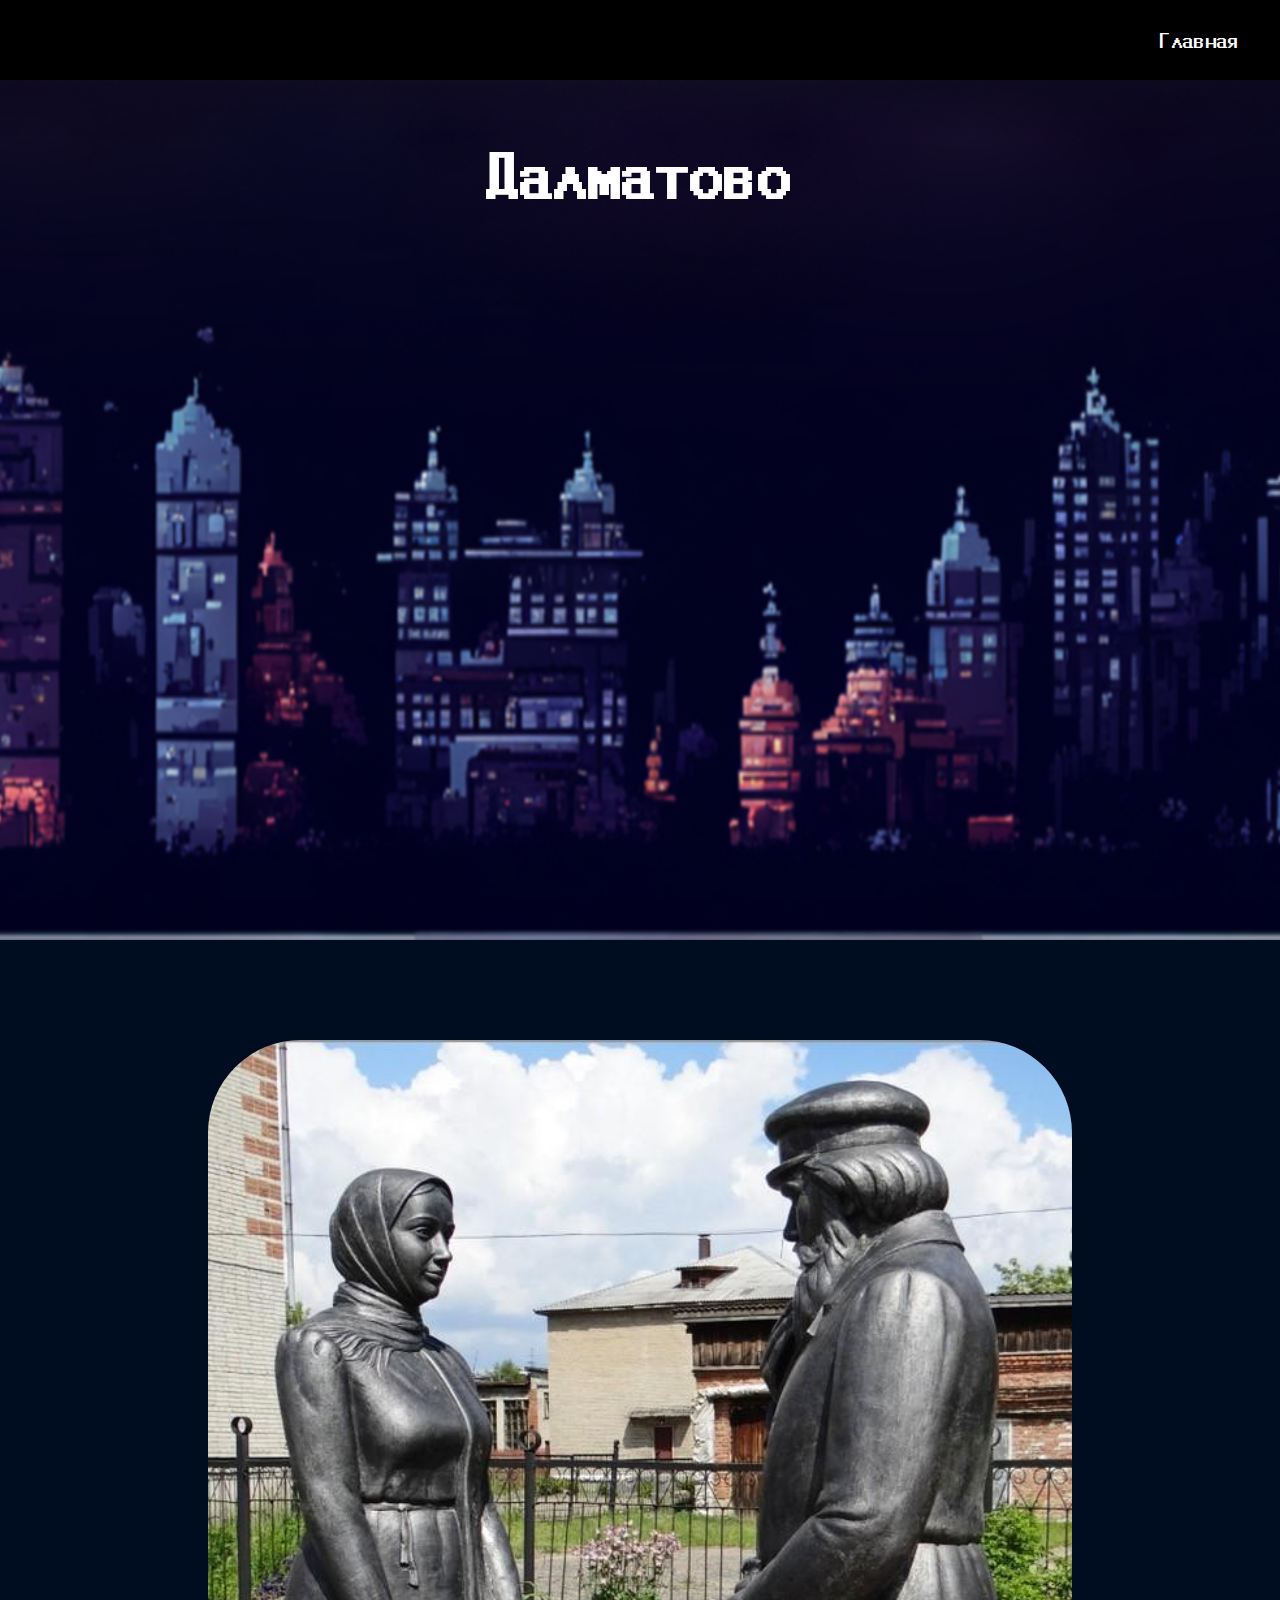
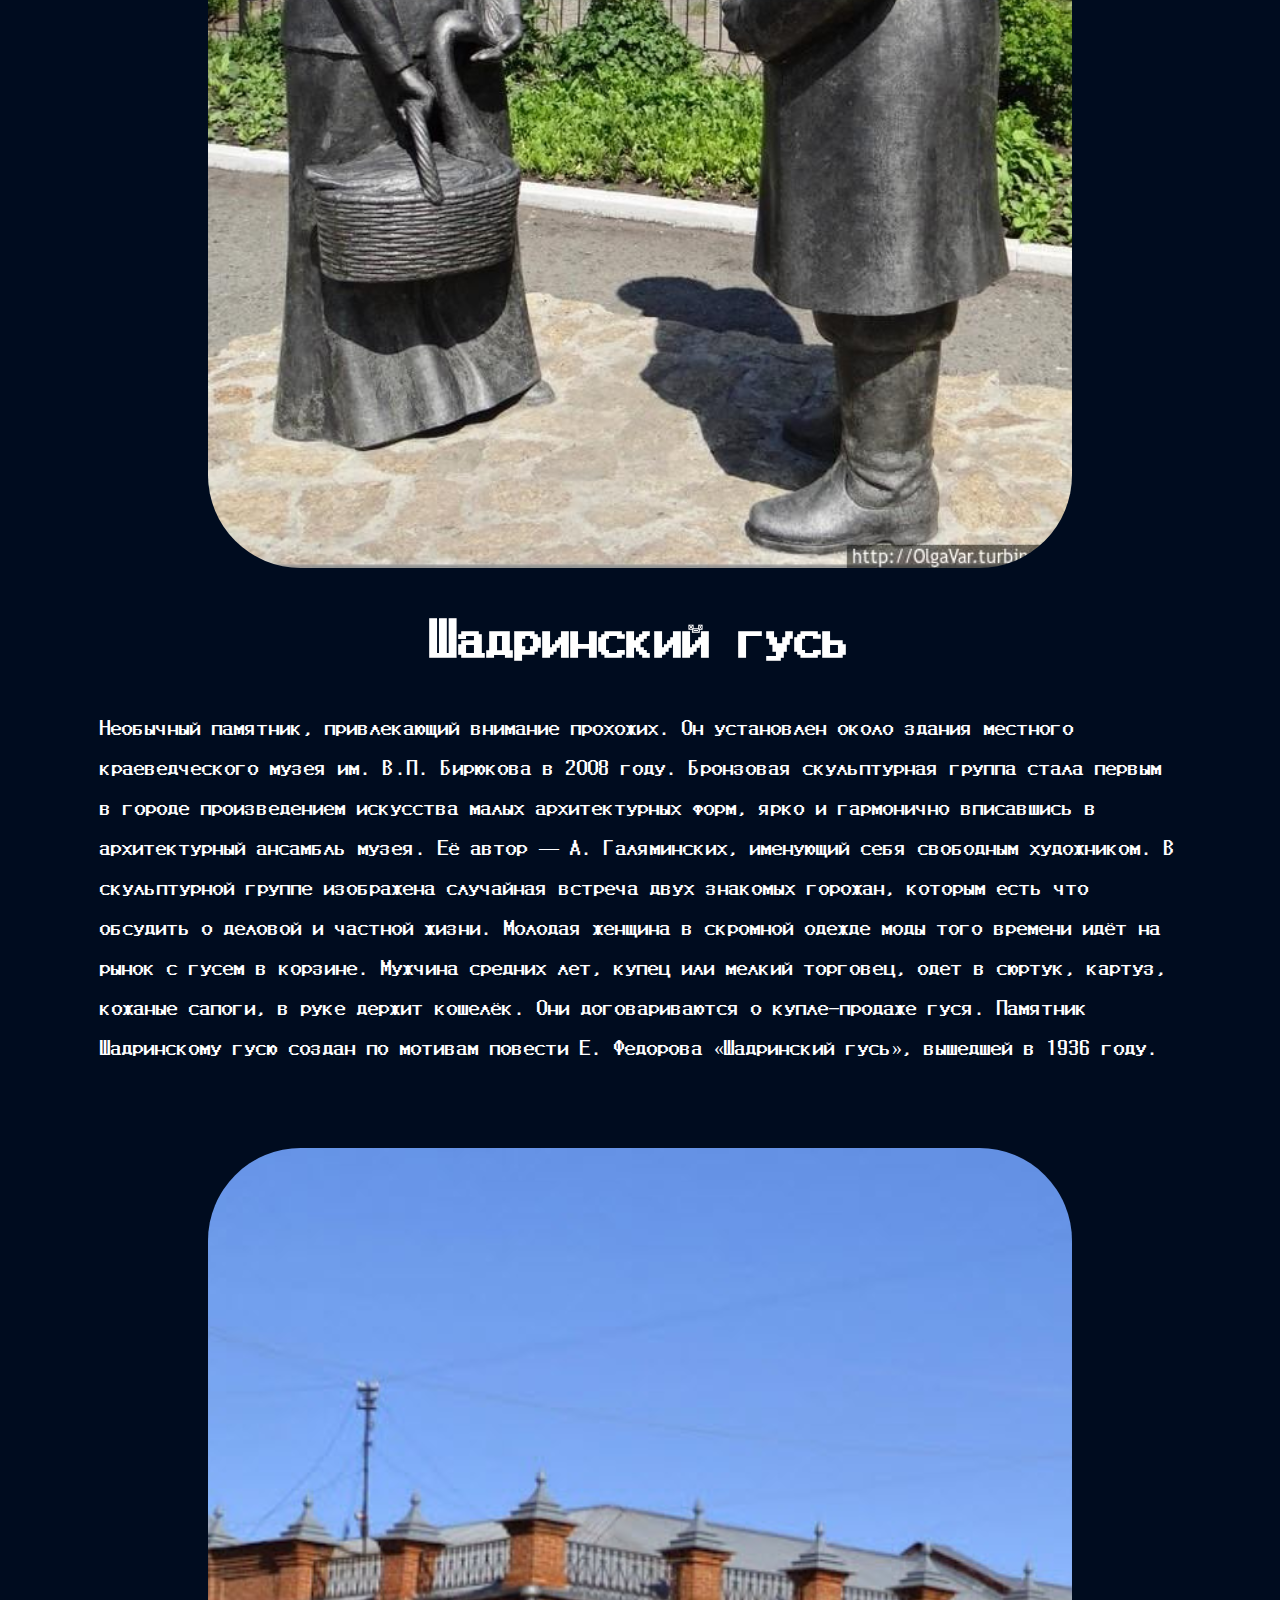
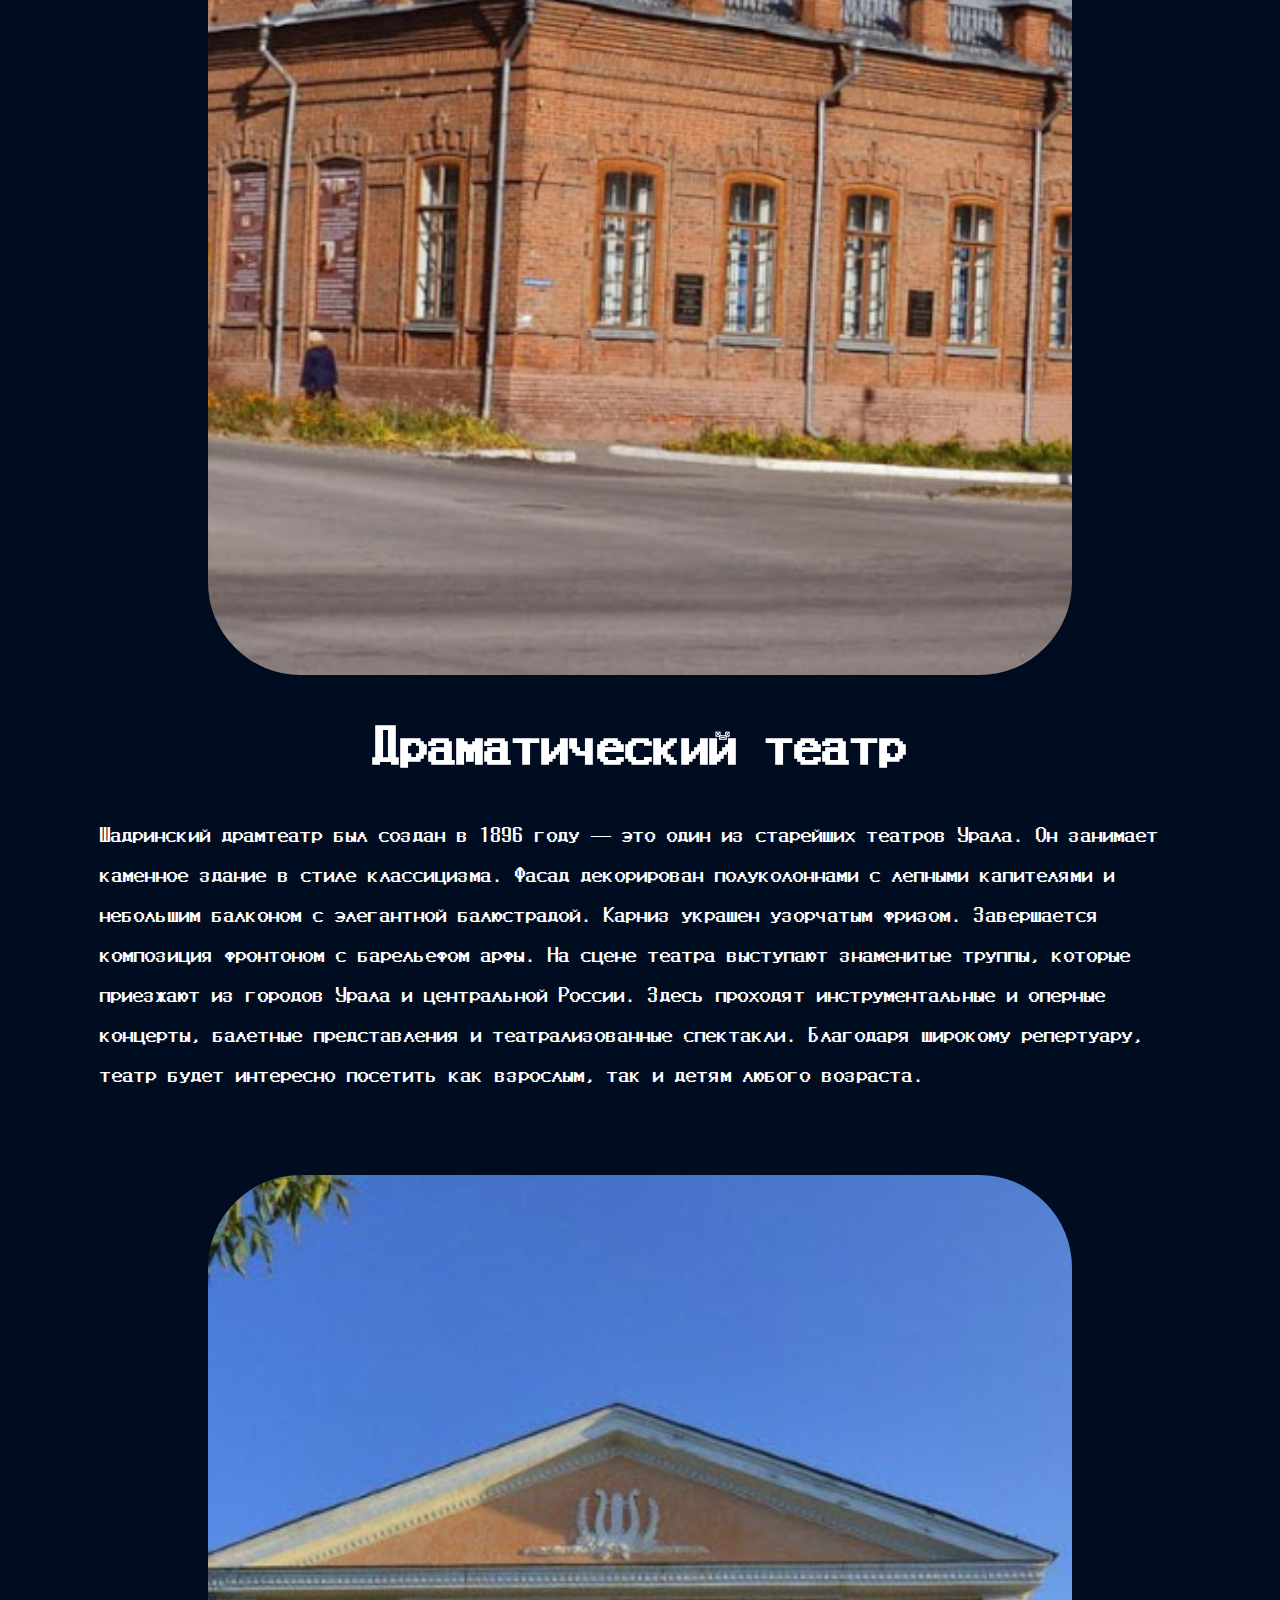
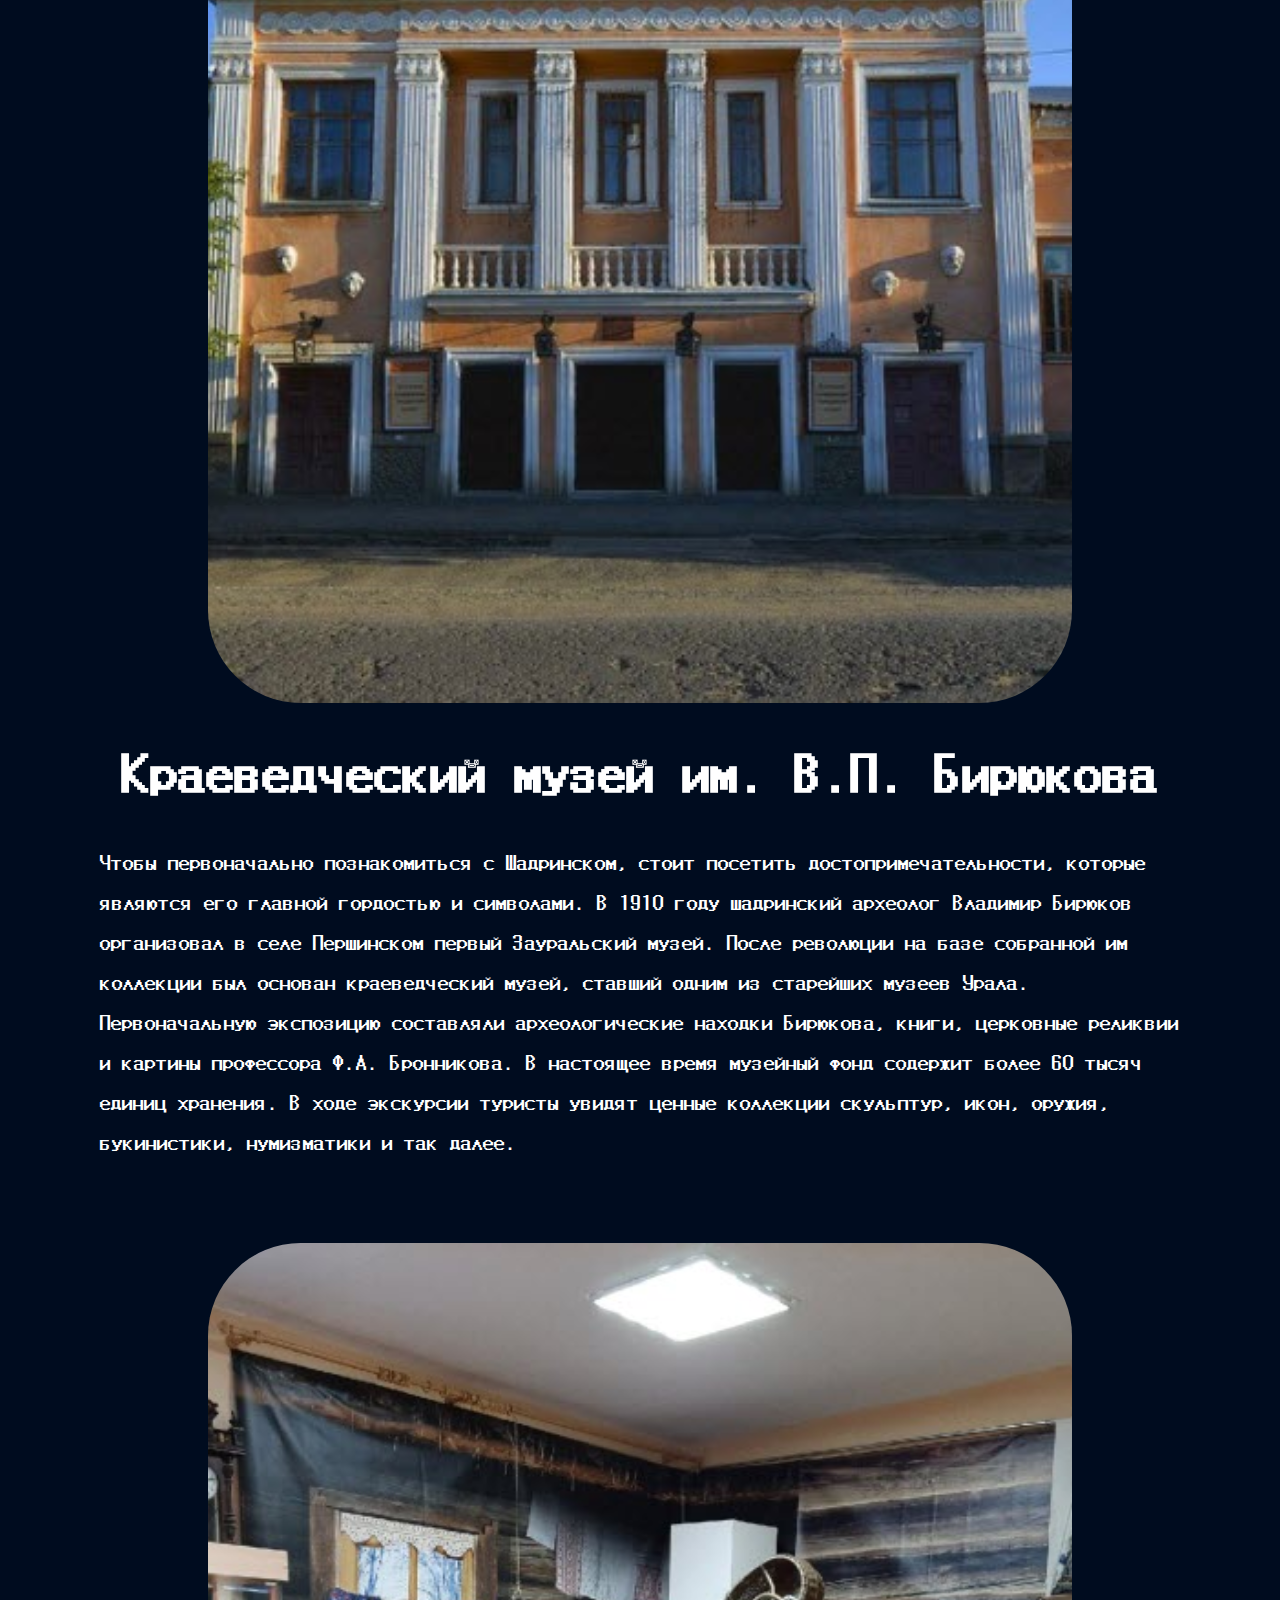
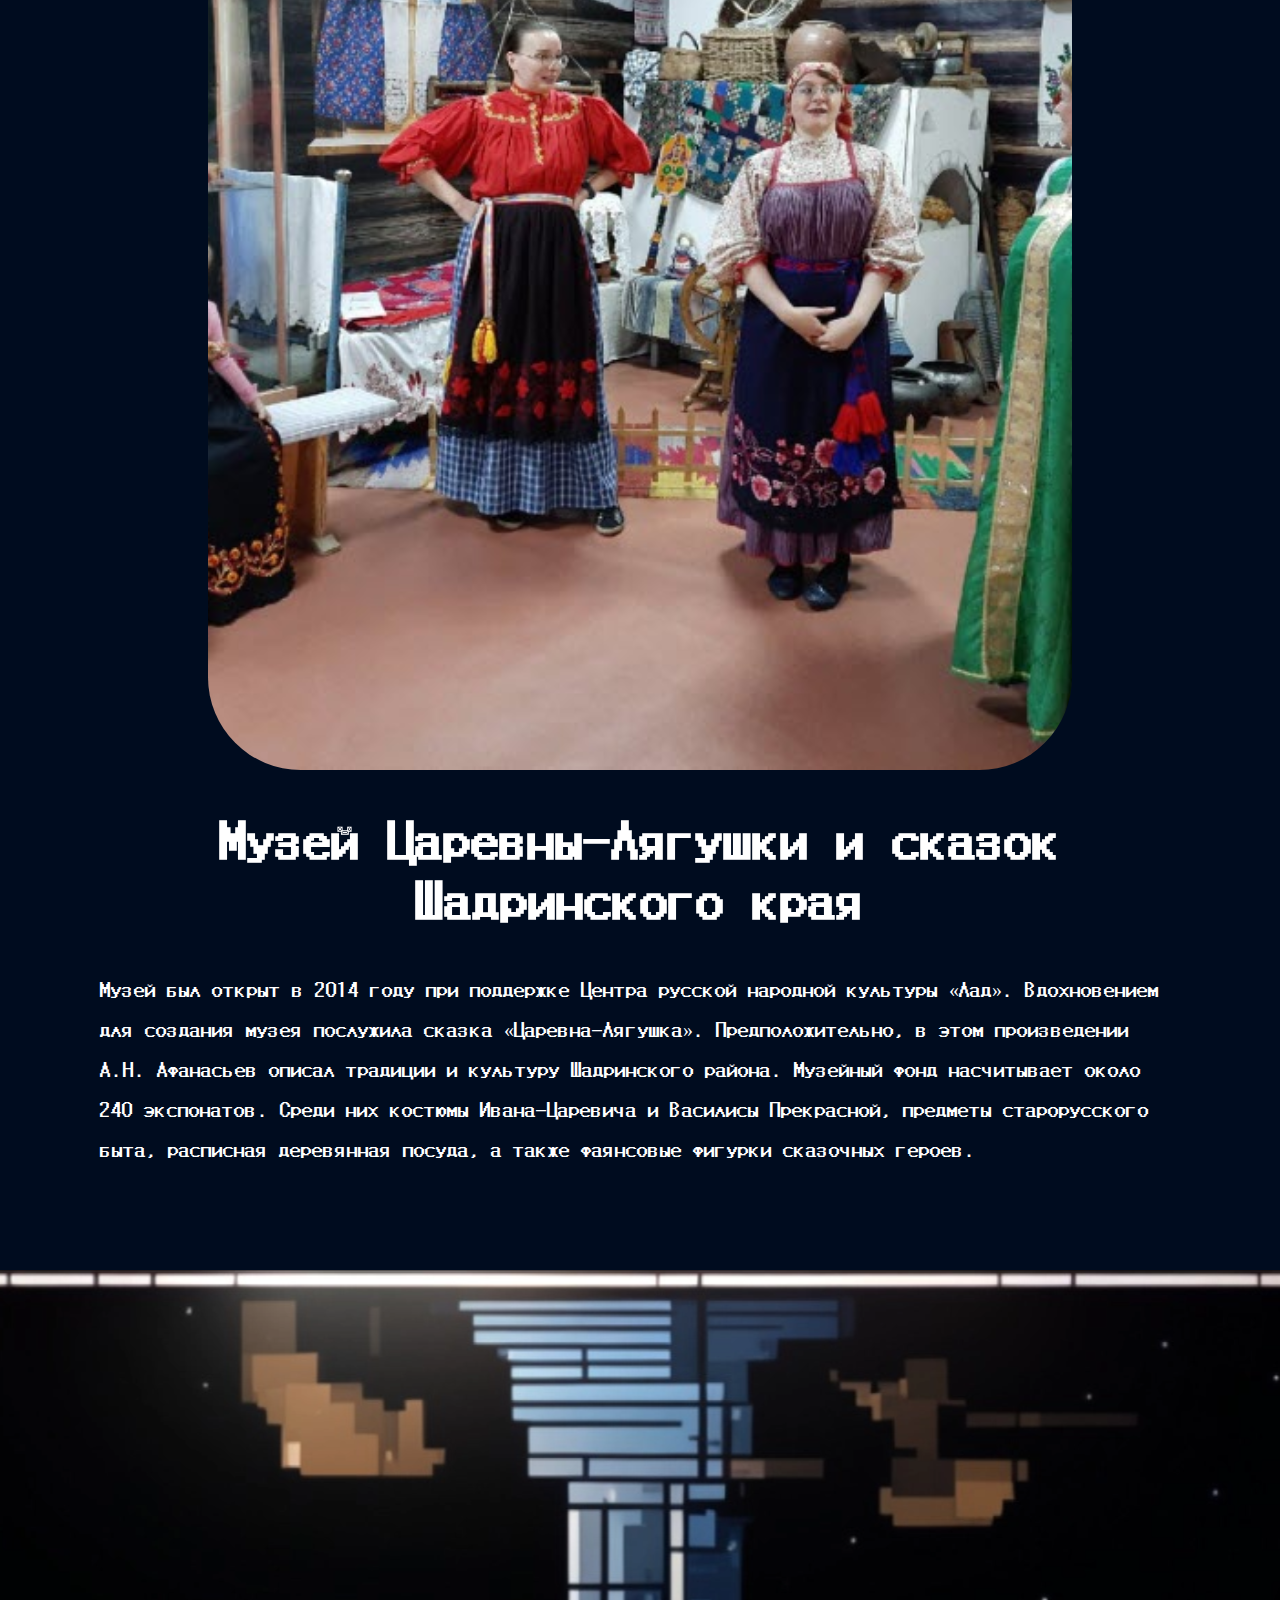
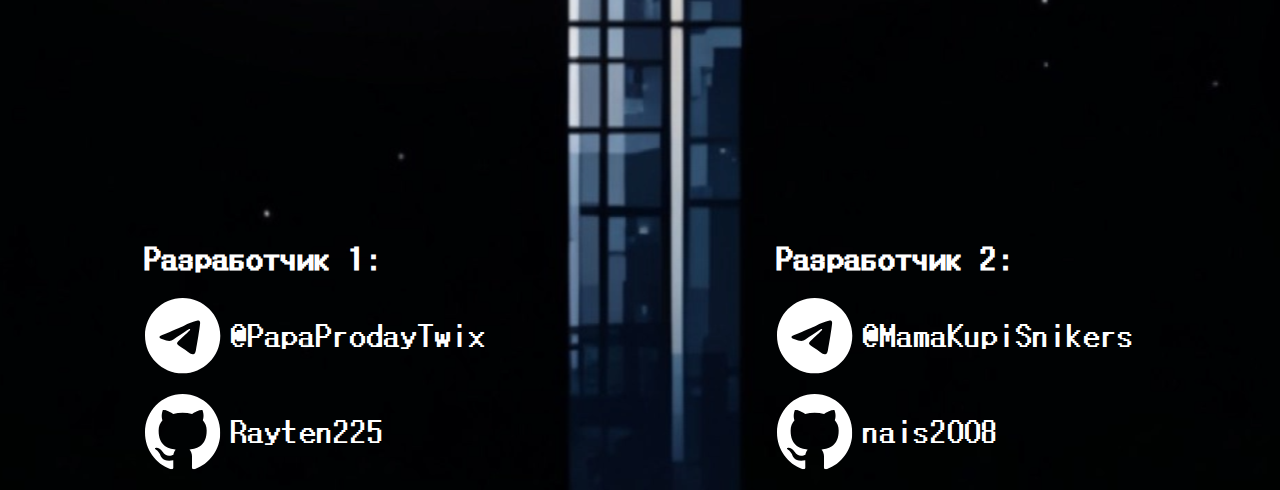
==== commit 6679e59d: "yes" ====
--- a/dalm.html
+++ b/dalm.html
@@ -16,10 +16,7 @@
             <section class="header__navigation">
               <nav>
                 <ul>
-                  <li> <a href="index.html">Главная</a></li>
-                  <li><a href="">Города</a></li>
-                  <li><a href="">Карта</a></li>
-                  <li><a href="">Контакты</a></li>
+                  <li> <a href="index.html#sity">Главная</a></li>
                 </ul>
               </nav>
             </section>
--- a/css/dalm.css
+++ b/css/dalm.css
@@ -183,4 +183,37 @@
   -webkit-box-direction: reverse;
       -ms-flex-direction: row-reverse;
           flex-direction: row-reverse;
+}
+
+@media (max-width: 1550px) {
+  main .main__dos {
+    gap: 80px;
+  }
+  main .main__dos .dos p {
+    font-size: 20px !important;
+    -webkit-transition: 0.2s;
+    transition: 0.2s;
+  }
+  main .main__dos .dos h2 {
+    font-size: 50px !important;
+    -webkit-transition: 0.2s;
+    transition: 0.2s;
+  }
+}
+@media screen and (max-width: 1370px) {
+  main .main__dos .dos {
+    -webkit-box-orient: vertical;
+    -webkit-box-direction: normal;
+        -ms-flex-direction: column;
+            flex-direction: column;
+    -webkit-box-align: center;
+        -ms-flex-align: center;
+            align-items: center;
+  }
+  main .main__dos .dos img {
+    width: 80%;
+  }
+  main .main__dos .dos div h2 {
+    text-align: center;
+  }
 }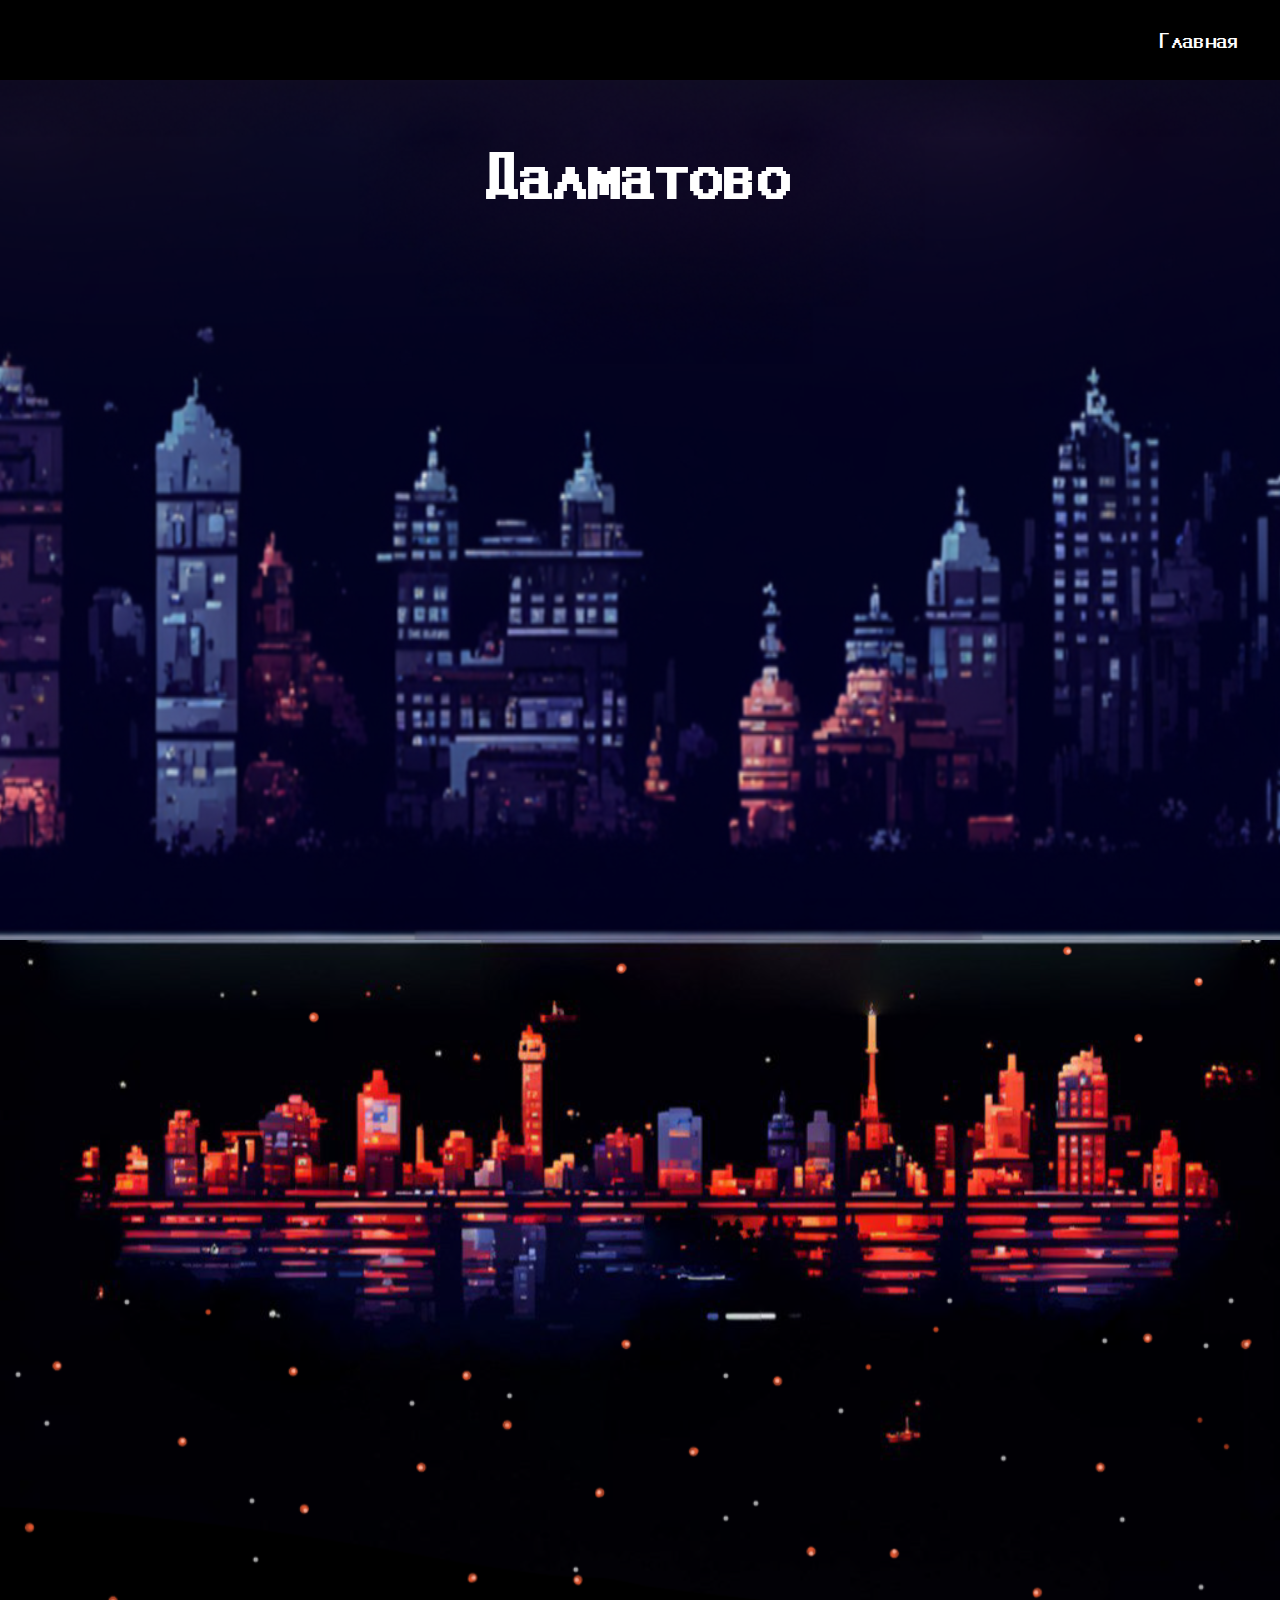
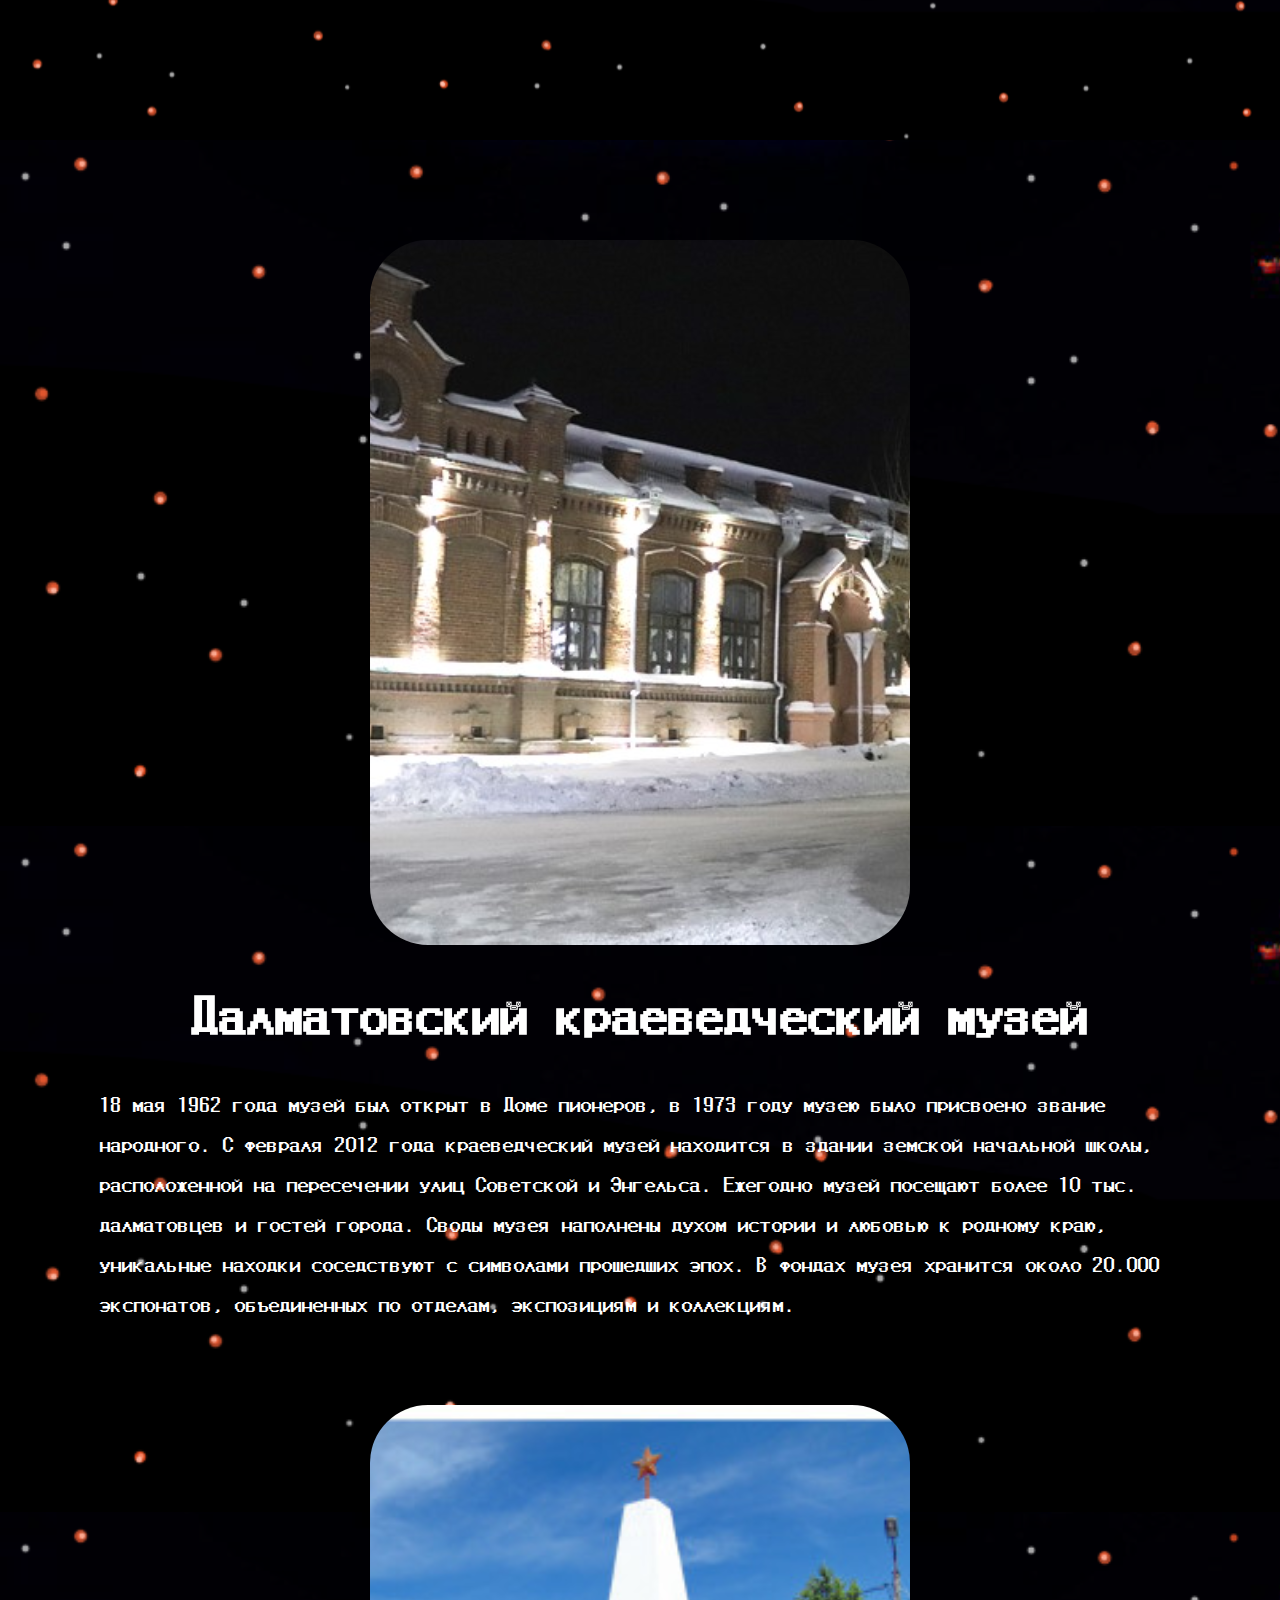
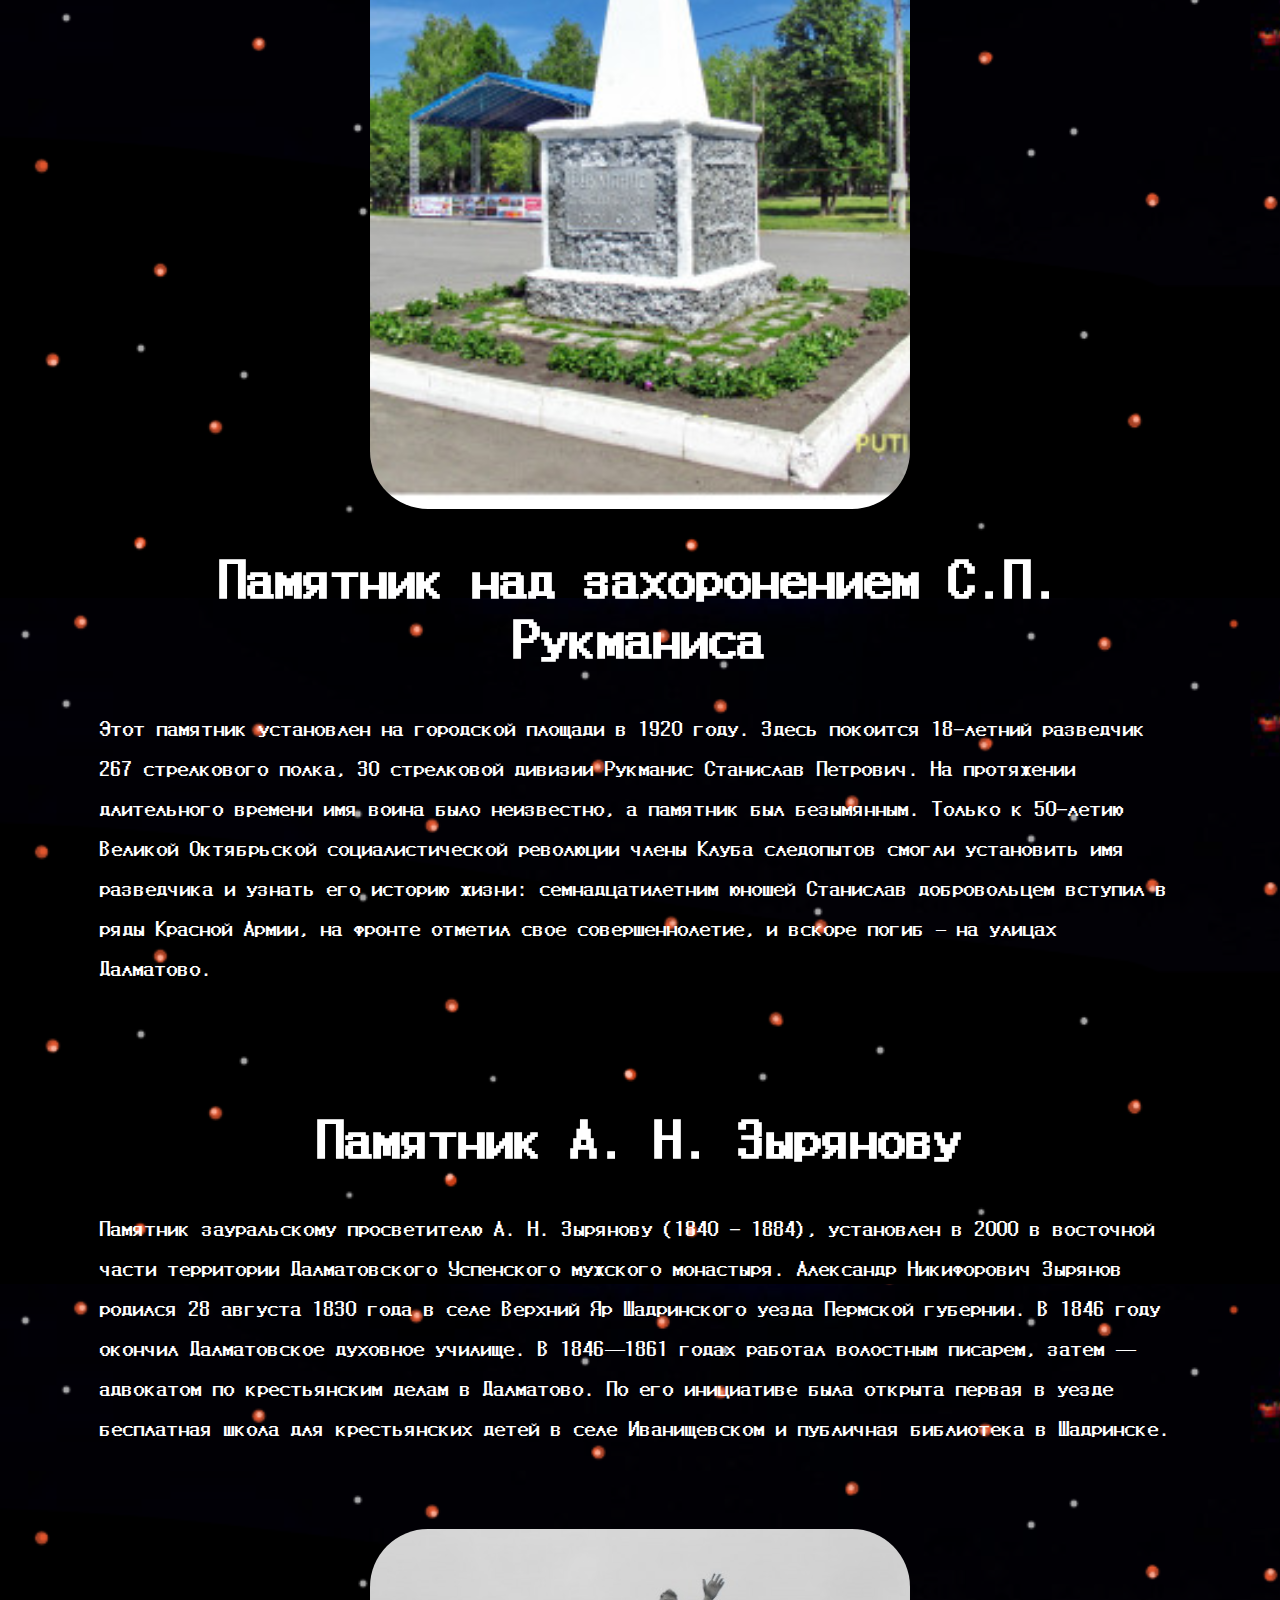
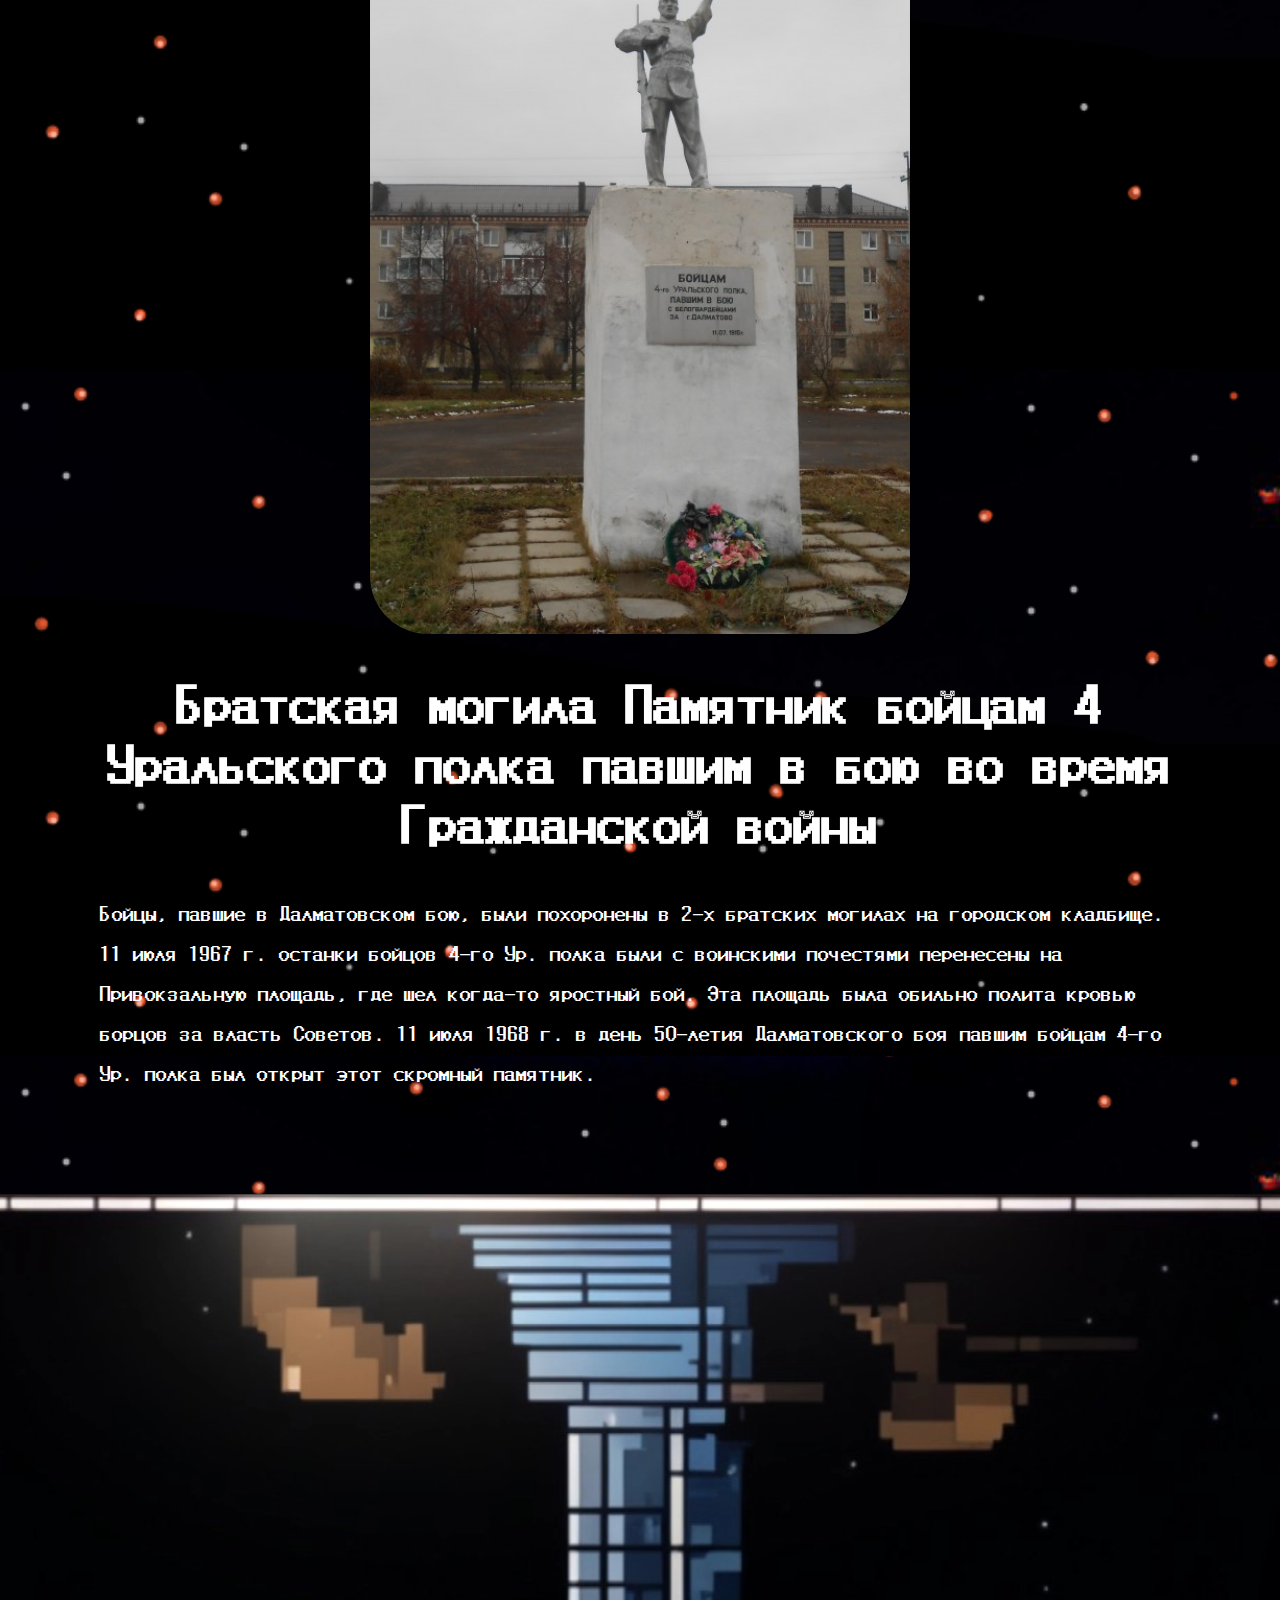
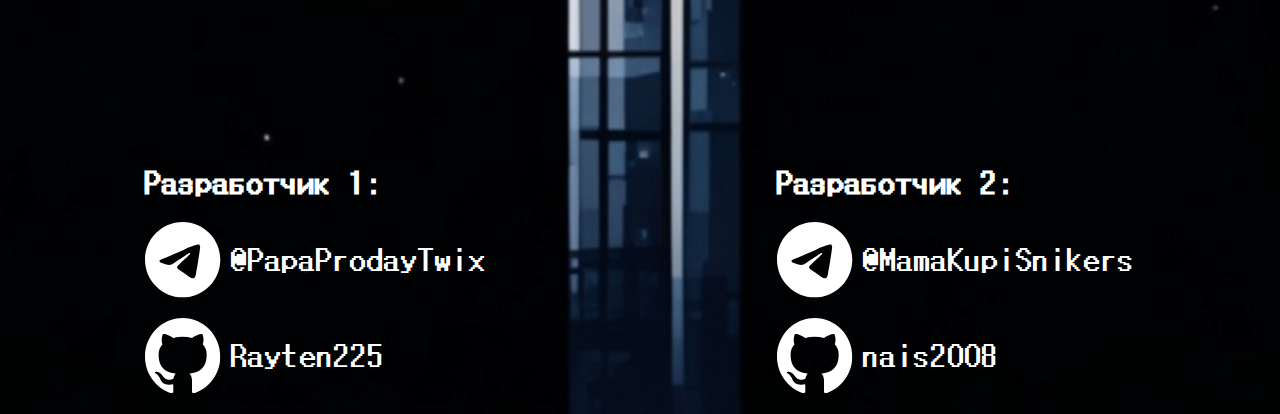
==== commit eed40e16: "pages" ====
--- a/dalm.html
+++ b/dalm.html
@@ -27,46 +27,36 @@
         <header class="main__header"> 
           <h1>Далматово</h1>
         </header>
+        <section class="main__img"></section>
         <section class="main__dos"> 
-          <div class="dos dos1"> <img src="/assets/shad_gus.svg" alt="">
+          <div class="dos dos1"> <img src="/assets/dalm_muz.svg" alt="">
             <div> 
-              <h2>Шадринский гусь</h2>
+              <h2>Далматовский краеведческий музей</h2>
               <p>
-                Необычный памятник, привлекающий внимание прохожих. Он установлен около здания местного краеведческого музея им. В.П. Бирюкова в 2008 году.
-                Бронзовая скульптурная группа стала первым в городе произведением искусства малых архитектурных форм, ярко и гармонично вписавшись в архитектурный ансамбль музея.
-                Её автор — А. Галяминских, именующий себя свободным художником.
-                В скульптурной группе изображена случайная встреча двух знакомых горожан, которым есть что обсудить о деловой и частной жизни. Молодая женщина в скромной одежде моды того времени идёт на рынок с гусем в корзине. 
-                Мужчина средних лет, купец или мелкий торговец, одет в сюртук, картуз, кожаные сапоги, в руке держит кошелёк. Они договариваются о купле-продаже гуся.
-                Памятник Шадринскому гусю создан по мотивам повести Е. Федорова «Шадринский гусь», вышедшей в 1936 году.
+                18 мая 1962 года музей был открыт в Доме пионеров, в 1973 году музею было присвоено звание народного. С февраля 2012 года краеведческий музей находится в здании земской начальной школы, расположенной на пересечении улиц Советской и Энгельса. Ежегодно музей посещают более 10 тыс. далматовцев и гостей города.
+                Своды музея наполнены духом истории и любовью к родному краю, уникальные находки соседствуют с символами прошедших эпох. В фондах музея хранится около 20.000 экспонатов, объединенных по отделам, экспозициям и коллекциям.
               </p>
             </div>
           </div>
-          <div class="dos dos2"> <img src="/assets/shad_muz.svg" alt="">
+          <div class="dos dos2"> <img src="/assets/dalm_pam.svg" alt="">
             <div> 
-              <h2>Драматический театр</h2>
+              <h2>Памятник над захоронением С.П. Рукманиса</h2>
               <p>
-                Шадринский драмтеатр был создан в 1896 году — это один из старейших театров Урала. Он занимает каменное здание в стиле классицизма. Фасад декорирован полуколоннами с лепными капителями и небольшим балконом с элегантной балюстрадой. Карниз украшен узорчатым фризом. Завершается композиция фронтоном с барельефом арфы.
-                На сцене театра выступают знаменитые труппы, которые приезжают из городов Урала и центральной России. Здесь проходят инструментальные и оперные концерты, балетные представления и театрализованные спектакли. Благодаря широкому репертуару, театр будет интересно посетить как взрослым, так и детям любого возраста.
+                Этот памятник установлен на городской площади в 1920 году. Здесь покоится 18-летний разведчик 267 стрелкового полка, 30 стрелковой дивизии Рукманис Станислав Петрович.
+                На протяжении длительного времени имя воина было неизвестно, а памятник был безымянным. Только к 50-летию Великой Октябрьской социалистической революции члены Клуба следопытов смогли установить имя разведчика и узнать его историю жизни: семнадцатилетним юношей Станислав добровольцем вступил в ряды Красной Армии, на фронте отметил свое совершеннолетие, и вскоре погиб – на улицах Далматово.
               </p>
             </div>
           </div>
-          <div class="dos dos3"><img src="/assets/shad_teat.svg" alt="">
+          <div class="dos dos3"><img src="/assets/dalm_pam1.svg" alt="">
             <div> 
-              <h2>Краеведческий музей им. В.П. Бирюкова</h2>
-              <p>
-                Чтобы первоначально познакомиться с Шадринском, стоит посетить достопримечательности, которые являются его главной гордостью и символами.
-                В 1910 году шадринский археолог Владимир Бирюков организовал в селе Першинском первый Зауральский музей. После революции на базе собранной им коллекции был основан краеведческий музей, ставший одним из старейших музеев Урала. Первоначальную экспозицию составляли археологические находки Бирюкова, книги, церковные реликвии и картины профессора Ф.А. Бронникова.
-                В настоящее время музейный фонд содержит более 60 тысяч единиц хранения. В ходе экскурсии туристы увидят ценные коллекции скульптур, икон, оружия, букинистики, нумизматики и так далее. 
-              </p>
+              <h2>Памятник А. Н. Зырянову</h2>
+              <p>Памятник зауральскому просветителю А. Н. Зырянову (1840 - 1884), установлен в 2000 в восточной части территории Далматовского Успенского мужского монастыря. Александр Никифорович Зырянов родился 28 августа 1830 года в селе Верхний Яр Шадринского уезда Пермской губернии. В 1846 году окончил Далматовское духовное училище. В 1846—1861 годах работал волостным писарем, затем — адвокатом по крестьянским делам в Далматово. По его инициативе была открыта первая в уезде бесплатная школа для крестьянских детей в селе Иванищевском и публичная библиотека в Шадринске.</p>
             </div>
           </div>
-          <div class="dos dos4"><img src="/assets/shad_muz1.svg" alt="">
+          <div class="dos dos4"><img src="/assets/dalm_pam2.svg" alt="">
             <div> 
-              <h2>Музей Царевны-Лягушки и сказок Шадринского края</h2>
-              <p>
-                Музей был открыт в 2014 году при поддержке Центра русской народной культуры «Лад». Вдохновением для создания музея послужила сказка «Царевна-Лягушка». Предположительно, в этом произведении А.Н. Афанасьев описал традиции и культуру Шадринского района.
-                Музейный фонд насчитывает около 240 экспонатов. Среди них костюмы Ивана-Царевича и Василисы Прекрасной, предметы старорусского быта, расписная деревянная посуда, а также фаянсовые фигурки сказочных героев.
-              </p>
+              <h2>Братская могила Памятник бойцам 4 Уральского полка павшим в бою во время Гражданской войны</h2>
+              <p>Бойцы, павшие в Далматовском бою, были похоронены в 2-х братских могилах на городском кладбище. 11 июля 1967 г. останки бойцов 4-го Ур. полка были с воинскими почестями перенесены на Привокзальную площадь, где шел когда-то яростный бой. Эта площадь была обильно полита кровью борцов за власть Советов. 11 июля 1968 г. в день 50-летия Далматовского боя павшим бойцам 4-го Ур. полка был открыт этот скромный памятник.</p>
             </div>
           </div>
         </section>
--- a/css/dalm.css
+++ b/css/dalm.css
@@ -137,6 +137,13 @@
   font-size: 60px;
   text-align: center;
 }
+main .main__img {
+  background-image: url("/assets/fon_in_pages.svg");
+  height: 800px;
+  width: 100%;
+  background-size: cover;
+  background-position: center top;
+}
 main .main__dos {
   display: -webkit-box;
   display: -ms-flexbox;
@@ -148,6 +155,7 @@
   gap: 100px;
   padding-block: 100px;
   padding-inline: 100px;
+  background-image: url("/assets/fon_main_pages1.svg");
 }
 main .main__dos .dos {
   display: -webkit-box;
@@ -211,7 +219,7 @@
             align-items: center;
   }
   main .main__dos .dos img {
-    width: 80%;
+    width: 50%;
   }
   main .main__dos .dos div h2 {
     text-align: center;
